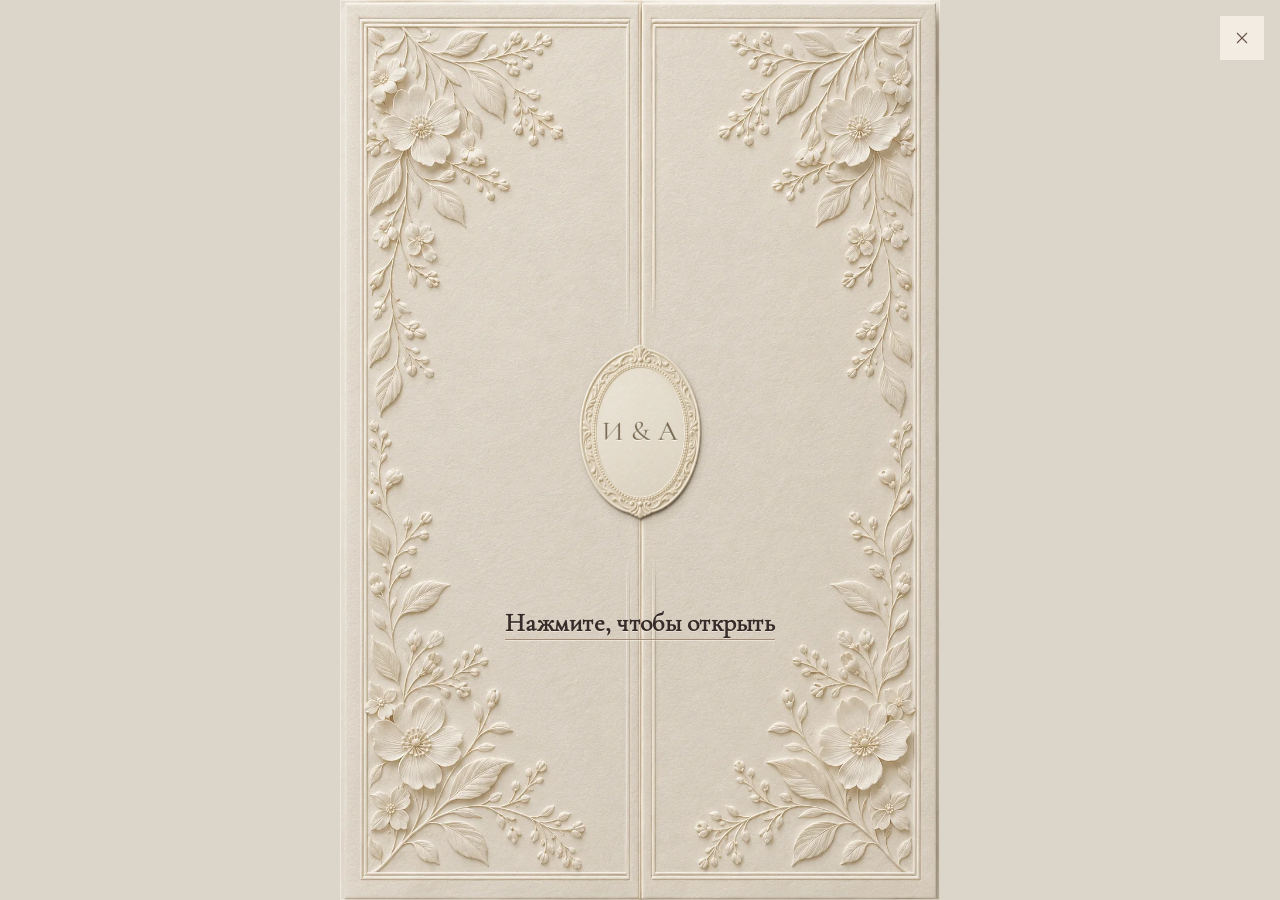
==== index.html @ 01c43a81 "Publish the verified static wedding invitation for GitHub Pages" ====
<!doctype html><html lang="ru"><head><meta charset="utf-8"><meta name="viewport" content="width=device-width,initial-scale=1"><meta name="theme-color" content="#F8F5EF"><title>Свадебное приглашение — Pearl &amp; Paper</title><meta name="description" content="Одно особенное письмо. Один незабываемый день. Приглашаем вас стать частью нашей истории."><meta property="og:title" content="Свадебное приглашение — Pearl &amp; Paper"><meta property="og:description" content="Одно особенное письмо. Один незабываемый день. Приглашаем вас стать частью нашей истории."><meta property="og:type" content="website"><meta property="og:url" content="https://ivan-anastasia.github.io/"><meta property="og:image" content="https://ivan-anastasia.github.io/assets/wedding-cover-v25.png"><meta property="og:image:width" content="1200"><meta property="og:image:height" content="630"><meta name="twitter:card" content="summary_large_image"><meta name="twitter:title" content="Иван &amp; Анастасия · 17.07.2027"><meta name="twitter:description" content="Одно особенное письмо. Один незабываемый день. Приглашаем вас стать частью нашей истории."><meta name="twitter:image" content="https://ivan-anastasia.github.io/assets/wedding-cover-v25.png"><link rel="canonical" href="https://ivan-anastasia.github.io/"><link rel="icon" href="/favicon.svg?v=cinematic-v25" type="image/svg+xml"><link rel="icon" href="/favicon-32.png?v=cinematic-v25" sizes="32x32" type="image/png"><link rel="apple-touch-icon" href="/apple-touch-icon.png?v=cinematic-v25" sizes="180x180"><link rel="preload" href="/assets/gatefold-doors-mobile-v25.webp" as="image" fetchpriority="high" media="(max-width:600px)"><link rel="preload" href="/assets/gatefold-doors-v25.webp" as="image" fetchpriority="high" media="(min-width:601px)"><link rel="preload" href="/assets/couple-meadow-v79.png" as="image" fetchpriority="high"><link rel="stylesheet" href="/styles.css?v=photo-preload-v81-20261108"><script type="module" src="/app.js?v=photo-preload-v81-20261108"></script></head><body class="intro-active"><img loading="lazy" class="sky-backdrop" src="/assets/editorial-clouds.webp" alt="" aria-hidden="true" width="1000" height="1500" decoding="async"><div class="ambient-background" aria-hidden="true"><div class="ambient-paper ambient-paper-left"><span class="ambient-monogram">И &amp; А</span><span class="ambient-caption">С любовью</span></div><div class="ambient-paper ambient-paper-right"><span class="ambient-monogram">И &amp; А</span><span class="ambient-caption">Наша история</span></div></div><section class="intro" id="intro" data-intro-state="LOADING" role="dialog" aria-modal="true" aria-labelledby="intro-title"><div class="door-scene"><div class="door-art" aria-hidden="true"><div class="door-occlusion"></div><div class="door-book"><div class="door-cast-shadow door-cast-shadow-left"></div><div class="door-cast-shadow door-cast-shadow-right"></div><div class="door-leaf door-left"><div class="door-face"><div class="door-light"></div></div><div class="door-back"></div><div class="door-edge"></div><div class="door-edge door-edge-outer"></div><div class="door-cap"></div><div class="door-cap door-cap-bottom"></div><div class="door-medallion"><img src="/assets/gatefold-medallion-v25.webp" width="240" height="360" alt="" decoding="async"><span>И &amp; А</span></div></div><div class="door-leaf door-right"><div class="door-face"><div class="door-light"></div></div><div class="door-back"></div><div class="door-edge"></div><div class="door-edge door-edge-outer"></div><div class="door-cap"></div><div class="door-cap door-cap-bottom"></div></div></div></div><button type="button" class="door-open" id="open-doors" aria-label="Открыть двери приглашения"><span class="door-prompt" id="door-prompt" aria-live="polite">Нажмите, чтобы открыть</span></button></div><div class="intro-top"><button id="skip-intro" class="text-button" aria-label="Пропустить двери"><svg viewBox="0 0 24 24" width="20" height="20" fill="none" stroke="currentColor" stroke-width="1.3" aria-hidden="true"><path d="m6 6 12 12M18 6 6 18"/></svg></button></div><div class="intro-composition gatefold-envelope"><img class="letter-paper" src="[data-uri]" data-envelope-src="/assets/gatefold-letter-v34.webp" width="1024" height="1536" alt="" aria-hidden="true" decoding="async"><h1 id="intro-title">Для вас есть<br>особенное письмо…</h1><div class="envelope-stage"><img class="envelope-card-stock" data-envelope-src="/assets/envelope-paper-photo.webp" alt="" hidden><img class="envelope-card-frame" data-envelope-src="/assets/invitation-relief-frame-v48.webp" alt="" hidden><div class="envelope-shadow" aria-hidden="true"></div><svg class="envelope-art envelope-art--photo envelope-art--hinged" viewBox="0 0 360 270" xmlns="http://www.w3.org/2000/svg" xmlns:xlink="http://www.w3.org/1999/xlink" aria-hidden="true" width="360" height="270">
 <defs>
 <linearGradient id="env-front-stock" x1="0" y1="0" x2="0" y2="1"><stop stop-color="#e9e2d7"/><stop offset="1" stop-color="#dfd5c4"/></linearGradient><linearGradient id="env-paper-stock" x1="0" y1="0" x2="0" y2="1"><stop stop-color="#f6f2eb"/><stop offset="1" stop-color="#eee9e0"/></linearGradient><clipPath id="env-pocket-upper"><rect x="14" y="25" width="332" height="152.05"/></clipPath><clipPath id="env-pocket-lower"><rect x="14" y="176.95" width="332" height="76.05"/></clipPath>
 <clipPath id="env-flap-window"><rect x="14" y="25" width="332" height="156"/></clipPath>
 <clipPath id="env-wax-photo"><ellipse cx="178" cy="164" rx="34.5" ry="34.5"/></clipPath>
 <mask id="env-flap-matte" mask-type="alpha" maskUnits="userSpaceOnUse" x="14" y="25" width="332" height="156"><image data-envelope-src="/assets/envelope-flap-v12.webp" x="9.756" y="5.077" width="341.432" height="216.368" preserveAspectRatio="none"/></mask>
 <filter id="env-letter-shadow" x="-20%" y="-30%" width="140%" height="170%"><feDropShadow dx="0" dy="3" stdDeviation="3" flood-color="#4c4334" flood-opacity=".18"/></filter>
 </defs>
 <g class="env-photo-rest" opacity="0"><g class="env-static-seal"><g class="env-seal-monogram" fill="#f7f0d9" stroke="#f7f0d9" stroke-width=".2" stroke-linejoin="round" style="filter:drop-shadow(0 .55px .35px #26321f99)"><path data-initial="И" d="M619 630Q621 633 630 633Q645 633 645 626L645 81Q645 51 651.5 36.5Q658 22 676 17Q694 12 732 12Q735 12 735 6Q735 0 732 0Q701 0 682 1L613 2L540 1Q523 0 493 0Q490 0 490 6Q490 12 493 12Q532 12 550 17Q568 22 574 36Q580 50 580 81L580 542L150 -9Q147 -13 138 -13Q123 -13 123 -6L123 544Q123 574 116.5 588Q110 602 91.5 607.5Q73 613 35 613Q33 613 33 619Q33 625 35 625L87 624Q129 622 155 622Q184 622 228 624L275 625Q277 625 277 619Q277 613 275 613Q236 613 218 607.5Q200 602 193.5 588Q187 574 187 544L187 76L619 630Z" transform="translate(158.547 170.2) scale(0.02 -0.02)" stroke-width="12"/><path data-initial="&amp;" d="M368 531Q368 575 344.5 600Q321 625 281 625Q202 625 202 529Q202 453 254 365Q309 406 338.5 444.5Q368 483 368 531ZM64 137Q64 195 99.5 237.5Q135 280 202 328Q187 352 173 379Q144 442 144 487Q144 530 165 566.5Q186 603 224 624.5Q262 646 310 646Q358 646 392.5 623Q427 600 427 547Q427 508 407.5 476.5Q388 445 359.5 422Q331 399 281 365L261 352Q334 238 475 130Q510 192 510 265Q510 301 495.5 319Q481 337 439 337Q436 337 435.5 343Q435 349 439 349L648 350Q652 350 652 344Q652 338 648 338Q614 338 597 331.5Q580 325 573 313.5Q566 302 559 279Q531 181 490 120Q549 76 603.5 48Q658 20 697 12Q701 11 700.5 5.5Q700 0 697 0L589 0Q545 0 452 72Q372 -12 250 -12Q188 -12 146.5 9Q105 30 84.5 64Q64 98 64 137ZM128 172Q128 130 149.5 94.5Q171 59 209 38.5Q247 18 295 18Q379 18 440 82L422 96Q362 143 306.5 200.5Q251 258 211 316Q172 285 150 250Q128 215 128 172Z" transform="translate(174.703 166.8) scale(0.0085 -0.0085)" stroke-width="28"/><path data-initial="А" d="M699 12Q703 12 703 6Q703 0 699 0Q680 0 640 2Q600 4 582 4Q560 4 526 2Q494 0 477 0Q473 0 473 6Q473 12 477 12Q515 12 532 19Q549 26 549 43Q549 57 536 86L447 275L208 275L145 127Q131 93 131 71Q131 40 155.5 26Q180 12 229 12Q234 12 234 6Q234 0 229 0Q211 0 177 2Q139 4 111 4Q85 4 51 2Q21 0 1 0Q-4 0 -4 6Q-4 12 1 12Q29 12 48.5 22.5Q68 33 85.5 59.5Q103 86 124 136L335 634Q337 637 342 637Q347 637 348 634L584 137Q618 64 642 38Q666 12 699 12ZM437 295L320 542L216 295Z" transform="translate(182.733 170.2) scale(0.02 -0.02)" stroke-width="12"/></g></g></g>
 <g class="env-mechanism" opacity="1">
 <svg class="env-interior" x="14" y="25" width="332" height="218" viewBox="400 60 300 197"><rect x="400" y="60" width="300" height="197" fill="#f3ede2"/><image data-envelope-src="/assets/envelope-paper-photo.webp" width="1100" height="733" opacity=".06"/></svg>
 <g class="env-flap-back" display="none"><g mask="url(#env-flap-matte)"><svg x="14" y="25" width="332" height="156" viewBox="400 60 300 197" preserveAspectRatio="xMidYMid slice"><rect x="400" y="60" width="300" height="197" fill="#f3ede2"/><image data-envelope-src="/assets/envelope-paper-photo.webp" width="1100" height="733" opacity=".06"/></svg><image data-envelope-src="/assets/envelope-flap-v12.webp" x="9.756" y="5.077" width="341.432" height="216.368" preserveAspectRatio="none" opacity=".16"/></g></g>
 <g class="env-card" opacity="1"><rect class="env-card-fallback" x="54" y="66" width="252" height="176" fill="#f7f2e8" stroke="#d8cebc" stroke-width=".55" visibility="hidden"/><image filter="url(#env-letter-shadow)" class="env-card-frame" data-envelope-src="/assets/invitation-relief-frame-v48.webp" x="54" y="66" width="252" height="176" preserveAspectRatio="none"/><text x="180" y="135" text-anchor="middle" class="env-monogram">И &amp; А</text><text x="180" y="162" text-anchor="middle" class="env-letter-names" style="font:20px var(--serif);fill:#44372d">Иван &amp; Анастасия</text><path d="M166 175 H194" stroke="#b9b79d" stroke-width=".65"/><text x="180" y="189" text-anchor="middle" class="env-message">Приглашаем вас на нашу свадьбу</text></g>
 <path class="env-pocket-foundation" d="M14 25L180 177L346 25V243H14Z" fill="url(#env-front-stock)"/><g clip-path="url(#env-pocket-upper)"><image data-envelope-src="/assets/envelope-pocket-v12.webp" x="1.192878" y="-62.515163" width="356.629080" height="365.547682" preserveAspectRatio="none"/></g><g clip-path="url(#env-pocket-lower)"><image data-envelope-src="/assets/envelope-pocket-v12.webp" x="1.192878" y=".514512" width="356.629080" height="269.350923" preserveAspectRatio="none"/></g>
 <g class="env-flap-front"><g clip-path="url(#env-flap-window)"><image data-envelope-src="/assets/envelope-flap-v12.webp" x="9.756" y="5.077" width="341.432" height="216.368" preserveAspectRatio="none"/></g></g>
 <g class="env-seal"><image data-envelope-src="/assets/lace-envelope-readable-v4.webp" x="0" y="0" width="360" height="270" clip-path="url(#env-wax-photo)"/><g class="env-seal-monogram" fill="#f7f0d9" stroke="#f7f0d9" stroke-width=".2" stroke-linejoin="round" style="filter:drop-shadow(0 .55px .35px #26321f99)"><path data-initial="И" d="M619 630Q621 633 630 633Q645 633 645 626L645 81Q645 51 651.5 36.5Q658 22 676 17Q694 12 732 12Q735 12 735 6Q735 0 732 0Q701 0 682 1L613 2L540 1Q523 0 493 0Q490 0 490 6Q490 12 493 12Q532 12 550 17Q568 22 574 36Q580 50 580 81L580 542L150 -9Q147 -13 138 -13Q123 -13 123 -6L123 544Q123 574 116.5 588Q110 602 91.5 607.5Q73 613 35 613Q33 613 33 619Q33 625 35 625L87 624Q129 622 155 622Q184 622 228 624L275 625Q277 625 277 619Q277 613 275 613Q236 613 218 607.5Q200 602 193.5 588Q187 574 187 544L187 76L619 630Z" transform="translate(158.547 170.2) scale(0.02 -0.02)" stroke-width="12"/><path data-initial="&amp;" d="M368 531Q368 575 344.5 600Q321 625 281 625Q202 625 202 529Q202 453 254 365Q309 406 338.5 444.5Q368 483 368 531ZM64 137Q64 195 99.5 237.5Q135 280 202 328Q187 352 173 379Q144 442 144 487Q144 530 165 566.5Q186 603 224 624.5Q262 646 310 646Q358 646 392.5 623Q427 600 427 547Q427 508 407.5 476.5Q388 445 359.5 422Q331 399 281 365L261 352Q334 238 475 130Q510 192 510 265Q510 301 495.5 319Q481 337 439 337Q436 337 435.5 343Q435 349 439 349L648 350Q652 350 652 344Q652 338 648 338Q614 338 597 331.5Q580 325 573 313.5Q566 302 559 279Q531 181 490 120Q549 76 603.5 48Q658 20 697 12Q701 11 700.5 5.5Q700 0 697 0L589 0Q545 0 452 72Q372 -12 250 -12Q188 -12 146.5 9Q105 30 84.5 64Q64 98 64 137ZM128 172Q128 130 149.5 94.5Q171 59 209 38.5Q247 18 295 18Q379 18 440 82L422 96Q362 143 306.5 200.5Q251 258 211 316Q172 285 150 250Q128 215 128 172Z" transform="translate(174.703 166.8) scale(0.0085 -0.0085)" stroke-width="28"/><path data-initial="А" d="M699 12Q703 12 703 6Q703 0 699 0Q680 0 640 2Q600 4 582 4Q560 4 526 2Q494 0 477 0Q473 0 473 6Q473 12 477 12Q515 12 532 19Q549 26 549 43Q549 57 536 86L447 275L208 275L145 127Q131 93 131 71Q131 40 155.5 26Q180 12 229 12Q234 12 234 6Q234 0 229 0Q211 0 177 2Q139 4 111 4Q85 4 51 2Q21 0 1 0Q-4 0 -4 6Q-4 12 1 12Q29 12 48.5 22.5Q68 33 85.5 59.5Q103 86 124 136L335 634Q337 637 342 637Q347 637 348 634L584 137Q618 64 642 38Q666 12 699 12ZM437 295L320 542L216 295Z" transform="translate(182.733 170.2) scale(0.02 -0.02)" stroke-width="12"/></g></g>
 </g></svg></div><button class="button" id="open-envelope" disabled>Открыть приглашение <svg viewBox="0 0 24 24" fill="none" aria-hidden="true"><path d="M4 12h16M14 6l6 6-6 6" stroke="currentColor" stroke-width="1.2"/></svg></button></div><audio id="background-music" src="/assets/tri-dnya-dozhdya-krasota-quiet-v80.mp3" preload="none" loop hidden aria-hidden="true"></audio><button type="button" id="music-toggle" class="music-button icon-button" aria-label="Фоновая музыка: Три дня дождя — Красота" aria-pressed="false" title="Включить музыку" hidden disabled><svg viewBox="0 0 24 24" fill="none" stroke="currentColor" stroke-width="1.4" stroke-linecap="round" stroke-linejoin="round" aria-hidden="true"><path d="M11 5 6 9H3v6h3l5 4Z"/><g class="music-on"><path d="M15 8a6 6 0 0 1 0 8M18 5a10 10 0 0 1 0 14"/></g><path class="music-off" d="m16 9 5 6m0-6-5 6"/></svg></button></section><div id="site-content"><main class="editorial-layout"><div class="editorial-column editorial-column-opening"><section id="hero" class="section hero">
 <div class="hero-portrait"><div class="hero-copy"><div class="monogram">И &amp; А</div>
 <p class="hero-date">17 · 07 · 27</p>
 <h1 class="couple-names" style="--name-scale:1.125" tabindex="-1"><span class="name-line">Иван</span><span class="amp">&</span><span class="name-line">Анастасия</span></h1>
 <p class="script hero-script">Наш свадебный день!</p></div>
 <figure class="hero-photo"><div class="photo-frame"><img src="/assets/couple-meadow-v79.png" alt="Молодожёны" width="551" height="1121" loading="eager" decoding="async" fetchpriority="high"></div></figure></div>
 </section><section id="letter" class="section letter-section"><div class="letter-heading reveal"><h2>Дорогие гости!</h2><p class="script">Вы приглашены…</p></div><div class="letter-composition botanical-paper"><article class="letter paper-card"><div class="prose"><p>Вы получили это приглашение, потому что занимаете особенное место в нашей жизни.</p><p>Совсем скоро наступит один из самых счастливых и трогательных дней для нас, и мы хотим разделить его именно с вами.</p><p>Нам будет бесконечно приятно видеть вас рядом, разделить искренние улыбки, счастливые мгновения и тепло этого праздника.</p><p>Пусть этот день станет ещё одним прекрасным воспоминанием, которое мы создадим вместе.</p></div><p class="script signature">С любовью,</p><p class="serif small-names">Иван &amp; Анастасия</p></article></div></section><section id="date" class="section date-section botanical-surface"><div class="date-heading reveal"><p class="eyebrow"><span class="chapter">02</span> Сохраните этот день</p><h2>Дата свадьбы</h2><p class="script">День, который мы запомним навсегда</p></div><div class="date-layout reveal"><div class="date-display"><span>суббота</span><strong>17</strong><span>июль</span><small>2027</small></div><div class="calendar-wrap"><p class="calendar-month"><span>июль</span><span>2027</span></p><div class="calendar" role="group" aria-label="Календарь месяца свадьбы"><span class="weekday">ПН</span><span class="weekday">ВТ</span><span class="weekday">СР</span><span class="weekday">ЧТ</span><span class="weekday">ПТ</span><span class="weekday">СБ</span><span class="weekday">ВС</span><span class="calendar-day " ></span><span class="calendar-day " ></span><span class="calendar-day " ></span><span class="calendar-day " >1</span><span class="calendar-day " >2</span><span class="calendar-day " >3</span><span class="calendar-day " >4</span><span class="calendar-day " >5</span><span class="calendar-day " >6</span><span class="calendar-day " >7</span><span class="calendar-day " >8</span><span class="calendar-day " >9</span><span class="calendar-day " >10</span><span class="calendar-day " >11</span><span class="calendar-day " >12</span><span class="calendar-day " >13</span><span class="calendar-day " >14</span><span class="calendar-day " >15</span><span class="calendar-day " >16</span><span class="calendar-day selected" aria-label="День свадьбы"><span class="calendar-day-number">17</span></span><span class="calendar-day " >18</span><span class="calendar-day " >19</span><span class="calendar-day " >20</span><span class="calendar-day " >21</span><span class="calendar-day " >22</span><span class="calendar-day " >23</span><span class="calendar-day " >24</span><span class="calendar-day " >25</span><span class="calendar-day " >26</span><span class="calendar-day " >27</span><span class="calendar-day " >28</span><span class="calendar-day " >29</span><span class="calendar-day " >30</span><span class="calendar-day " >31</span><span class="calendar-day " ></span></div><button id="download-date" class="text-button">Добавить в календарь +</button></div></div><div class="countdown-wrap reveal"><p class="eyebrow">До нашего дня осталось</p><div id="countdown" class="countdown" aria-label="Обратный отсчёт"><div><strong data-count="days">—</strong><span>дней</span></div><div><strong data-count="hours">—</strong><span>часов</span></div><div><strong data-count="minutes">—</strong><span>минут</span></div><div><strong data-count="seconds">—</strong><span>секунд</span></div></div><p id="countdown-note" class="muted"></p></div></section><section id="venue" class="section venue-section"><p class="eyebrow"><span class="chapter">03</span> Место нашей встречи</p><h2>Место торжества</h2><p class="script">Сохраните это место в своём сердце…</p><div class="shared-wedding-scene scene-soft scene-unified"><img class="venue-botanical-underlay" src="/assets/botanical-tray-v41.webp" width="1024" height="1536" loading="lazy" decoding="async" alt="" aria-hidden="true"><img class="scene-unified-image reveal" src="/assets/tray-necklace-unified-v11.webp" width="727" height="2162" loading="lazy" alt="Серебряный поднос и единая жемчужная нить с кулоном"><div class="tray-composition"><div class="tray-visual" aria-hidden="true"></div><div class="tray-info"><span class="venue-mini">МЫ ЖДЁМ ВАС</span><h3>Ресторан «Моне»</h3><p class="venue-room">Терраса</p><div class="short-rule"></div><p class="venue-address">Нижневолжская наб., 1в, Нижний Новгород</p></div></div><section id="timeline" class="timeline-section"><div class="timeline-inner"><h2>Программа дня</h2><p class="script">Всё прекрасное впереди…</p><div class="timeline-layout"><div class="thread-reveal"></div><ol class="timeline-list" start="1"><li class="reveal " style="--x:61%;--y:18%"><time>16:00</time><h3>Сбор гостей. Фуршет</h3></li><li class="reveal " style="--x:69%;--y:37%"><time>16:30</time><h3>Церемония</h3></li><li class="reveal " style="--x:33%;--y:49%"><time>17:30</time><h3>Банкет</h3></li><li class="reveal " style="--x:48%;--y:68%"><time>20:15</time><h3>Дискотека</h3></li></ol></div></div></section></div></section></div><div class="editorial-column editorial-column-celebration"><section id="dress" class="section dress-section"><p class="eyebrow"><span class="chapter">05</span> Эстетика нашего дня</p><h2>Дресс-код</h2><p class="script">Ваш образ дополнит красоту нашего праздника</p><p class="dress-text reveal">Мы будем счастливы, если вы поддержите цветовую палитру нашей свадьбы при выборе праздничного образа. Пусть ваши наряды станут частью тёплой и гармоничной атмосферы этого особенного дня.</p><div class="palette reveal" role="group" aria-label="Цветовая палитра свадьбы"><button class="swatch" data-color="Чёрный" style="--swatch:#141414" aria-label="Чёрный — #141414"><span class="swatch-color"></span></button><button class="swatch" data-color="Шоколадный" style="--swatch:#604C3D" aria-label="Шоколадный — #604C3D"><span class="swatch-color"></span></button><button class="swatch" data-color="Кофейный" style="--swatch:#917667" aria-label="Кофейный — #917667"><span class="swatch-color"></span></button><button class="swatch" data-color="Бежевый" style="--swatch:#DAD1BC" aria-label="Бежевый — #DAD1BC"><span class="swatch-color"></span></button><button class="swatch" data-color="Пудровый" style="--swatch:#E2D5CB" aria-label="Пудровый — #E2D5CB"><span class="swatch-color"></span></button><button class="swatch" data-color="Шалфейный" style="--swatch:#A8B9A1" aria-label="Шалфейный — #A8B9A1"><span class="swatch-color"></span></button><button class="swatch" data-color="Оливковый" style="--swatch:#64714E" aria-label="Оливковый — #64714E"><span class="swatch-color"></span></button></div><figure class="fashion-composition reveal"><img src="/assets/fashion.webp" width="1536" height="1024" loading="lazy" alt="Примеры образов гостей: шоколадное платье, бежевый костюм, оливковое платье и костюм цвета эспрессо"></figure><aside class="shoe-note reveal"><span>Небольшая деталь</span><p>Просим вас уделить особое внимание выбору обуви. Будем признательны, если вы отдадите предпочтение элегантным туфлям, лоферам или лаконичным кедам вместо спортивных кроссовок. Так ваш образ гармонично дополнит атмосферу нашего праздника.</p></aside></section><dialog id="gallery" class="gallery-dialog" aria-labelledby="gallery-title"><button class="dialog-close icon-button" data-close="gallery" aria-label="Закрыть галерею">×</button><p class="eyebrow">Вдохновение для гостей</p><h2 id="gallery-title">Ваш идеальный образ</h2><div class="gallery-image-wrap"><img id="gallery-image" loading="lazy" decoding="async" src="/assets/fashion.webp" alt="Иллюстративные примеры нарядов гостей" width="1536" height="1024"></div><div class="gallery-controls"><button id="gallery-prev" class="icon-button" aria-label="Предыдущий образ">←</button><span id="gallery-counter">1 / 1</span><button id="gallery-next" class="icon-button" aria-label="Следующий образ">→</button></div><h3 id="gallery-caption">Тёплые оттенки. Элегантные силуэты.</h3><p id="gallery-description">Иллюстративные образы: шоколадное макси, бежевый костюм, оливковое миди и костюм цвета эспрессо.</p></dialog><div class="details-section"><section id="adults" class="section channel-section adults-section"><h2>Только для взрослых</h2><p class="script">Вечер без забот</p><div class="channel-composition"><img class="channel-stationery" src="/assets/channel-open-envelope.webp" alt="" width="896" height="1120" loading="eager" decoding="sync" fetchpriority="low"><span class="channel-monogram" aria-hidden="true">И &amp; А</span><div class="channel-note adults-note"><p>Мы планируем свадьбу только для взрослых. Пожалуйста, приходите без детей — этот вечер мы хотим разделить с вами.</p></div></div></section><section class="quote-section section"><div class="quote-frame reveal"><span class="quote-monogram">И &amp; А</span><blockquote>«Любовь — это когда две истории становятся одной»</blockquote><svg class="ornament" viewBox="0 0 160 28" fill="none" aria-hidden="true"><path d="M5 14h48m54 0h48M62 14c9-15 18-15 18 0 0-15 9-15 18 0-9 15-18 15-18 0 0 15-9 15-18 0Z" stroke="currentColor" stroke-width=".8"/></svg></div></section></div><section id="wishes" class="section wishes-section"><article class="wishes-card reveal"><h2>Пожелания</h2><p class="script">Главное — быть рядом</p><div class="pearl-heart-photograph"><img class="wishes-heart" src="/assets/hearts-nacre-v8.webp" width="2172" height="724" loading="lazy" alt="" aria-hidden="true"></div><div class="prose"><p>Самое главное для нас — это ваше присутствие в этот особенный день!</p><p>Если вы захотите порадовать нас подарком, мы будем благодарны за вклад в осуществление нашей общей мечты, который удобно разместится в конверте.</p><p>А вместо цветов, красота которых так недолговечна, подарите нам ваши тёплые улыбки, объятия и искренние пожелания.</p><p>Именно эти моменты мы будем хранить в сердце долгие годы.</p></div></article></section><section id="rsvp" class="section rsvp-section botanical-surface"><div class="rsvp-intro reveal"><p class="eyebrow"><span class="chapter">07</span> Ваш ответ очень важен</p><h2>Будете ли вы<br><i>с нами?</i></h2><p class="script">Мы ждём вашего «да»</p><p>Пожалуйста, уделите немного времени ответу. Это поможет нам сделать праздник комфортным для каждого гостя.</p><div class="rsvp-decoration"><svg class="ornament" viewBox="0 0 160 28" fill="none" aria-hidden="true"><path d="M5 14h48m54 0h48M62 14c9-15 18-15 18 0 0-15 9-15 18 0-9 15-18 15-18 0 0 15-9 15-18 0Z" stroke="currentColor" stroke-width=".8"/></svg><span class="serif">И &amp; А</span></div></div><div class="rsvp-form-wrap"><script src="https://forms.yandex.ru/_static/embed.js" defer></script><div class="yandex-rsvp-viewport"><iframe id="rsvp-yandex-form" class="yandex-rsvp-frame" src="https://forms.yandex.ru/cloud/6adddac31f1eb5c43f0fcbc2?iframe=1" frameborder="0" name="ya-form-6adddac31f1eb5c43f0fcbc2" title="Анкета гостя — Яндекс Формы" width="100%" height="1100" loading="lazy"></iframe></div><a class="text-button yandex-rsvp-link" href="https://forms.yandex.ru/cloud/6adddac31f1eb5c43f0fcbc2" target="_blank" rel="noopener noreferrer">Открыть анкету отдельно ↗</a></div></section></div></main><footer class="footer section"><div class="monogram">И &amp; А</div><p class="footer-names serif">Иван &amp; Анастасия</p><p class="script">С любовью ждём вас!</p><svg class="ornament" viewBox="0 0 160 28" fill="none" aria-hidden="true"><path d="M5 14h48m54 0h48M62 14c9-15 18-15 18 0 0-15 9-15 18 0-9 15-18 15-18 0 0 15-9 15-18 0Z" stroke="currentColor" stroke-width=".8"/></svg><p>До встречи на нашей свадьбе!</p></footer></div><noscript><style>.intro{display:none!important}.hero-copy,.hero-photo{opacity:1!important;transform:none!important}.intro-active #site-content{content-visibility:visible!important;visibility:visible!important}.reveal:not(.timeline-list li){opacity:1!important;transform:none!important}.timeline-list li{opacity:1!important}.sky-backdrop{display:block!important}</style><p class="noscript">Для открытия конверта и отправки анкеты включите JavaScript. Приглашение можно прочитать ниже.</p></noscript><div id="toast" class="toast" role="status" aria-live="polite"></div></body></html>
---- styles.css ----
/* Generated from src/styles. */
@font-face{font-family:WeddingSerif;src:url('/fonts/cormorant-v25.woff2') format('woff2');font-weight:400;font-display:swap}
@font-face{font-family:WeddingSans;src:url('/fonts/manrope-v25.woff2') format('woff2');font-weight:200 800;font-display:swap}
@font-face{font-family:WeddingScript;src:url('/fonts/marck-v25.woff2') format('woff2');font-weight:400;font-display:swap}
:root{--paper:none;--ivory:#f8f5ef;--cream:#f3ece2;--champagne:#e8dac7;--sand:#d6c5af;--taupe:#a38d7b;--cocoa:#695246;--ink:#372c29;--line:#d2c3b1;--serif:WeddingSerif,Georgia,serif;--sans:WeddingSans,Arial,sans-serif;--script:WeddingScript,cursive}
*{box-sizing:border-box}html{scroll-behavior:smooth;scroll-padding-top:35px}body{margin:0;color:var(--ink);background:#d2d4d0;font:14px/1.7 var(--sans);-webkit-font-smoothing:antialiased}body.locked{overflow:hidden}button,input,textarea{font:inherit;color:inherit}button,a{touch-action:manipulation;-webkit-tap-highlight-color:transparent}button{border:0;background:none;cursor:pointer}a{color:inherit;text-decoration:none}button:disabled{cursor:not-allowed;opacity:.5}button:focus-visible,a:focus-visible,input:focus-visible,textarea:focus-visible{outline:2px solid var(--cocoa);outline-offset:4px}img{max-width:100%;display:block}svg{display:block}h1,h2,h3,p,figure,blockquote{margin:0}h1,h2,h3{font:400 42px/1.05 var(--serif)}h3{font-size:29px}.serif{font-family:var(--serif)}.script{font:400 27px/1.3 var(--script);color:var(--cocoa)}.eyebrow{font-size:9px;letter-spacing:.16em;text-transform:uppercase}.chapter{display:none}.muted{font-size:12px;color:var(--cocoa)}.section{position:relative;padding:65px 38px;text-align:center}.section>.eyebrow{display:none}.section>h2+.script{margin-top:12px}.short-rule{width:32px;height:1px;background:var(--line);margin:15px auto}.button{display:inline-flex;justify-content:center;align-items:center;gap:16px;min-height:50px;padding:14px 22px;border:1px solid var(--taupe);font-size:9px;letter-spacing:.1em;text-transform:uppercase;transition:background .3s,transform .3s}.button:hover{background:var(--champagne);transform:translateY(-2px)}.button-dark{color:var(--ivory);background:var(--ink);border-color:var(--ink)}.button-dark:hover{background:var(--cocoa)}.button svg,.text-button svg{width:20px;height:20px;flex-shrink:0}.text-button{display:inline-flex;align-items:center;gap:10px;min-height:44px;border-bottom:1px solid var(--line);font-size:9px;letter-spacing:.08em;text-transform:uppercase}.icon-button{width:44px;height:44px;display:inline-flex;align-items:center;justify-content:center;font-size:25px}.icon-button svg{width:22px;height:22px}.ornament{width:120px;height:24px;margin:25px auto;color:var(--taupe)}.paper-card{background:var(--ivory);box-shadow:0 8px 20px #372c291a}.prose{font:19px/1.5 var(--serif)}.prose p+p{margin-top:19px}.reveal{transition:opacity 1s ease,transform 1s ease}.motion-ready .reveal:not(.visible){opacity:0;transform:translateY(22px)}[hidden]{display:none!important}.toast{position:fixed;z-index:1000;bottom:25px;left:50%;transform:translate(-50%,15px);width:max-content;max-width:calc(100% - 32px);padding:13px 20px;background:var(--ink);color:var(--ivory);font-size:12px;opacity:0;visibility:hidden;transition:opacity .3s,transform .3s}.toast.show{opacity:1;visibility:visible;transform:translate(-50%,0)}.noscript{padding:25px;background:var(--cream);text-align:center}.admin{max-width:550px;margin:30px auto;background:var(--ivory)}.admin h1{margin:20px 0}.admin form{display:grid;gap:15px;margin:25px 0}.admin input{min-height:48px;padding:12px}
@media(max-width:360px){.section{padding-left:25px;padding-right:25px}h2{font-size:36px}.prose{font-size:18px}.script{font-size:25px}}
@media(prefers-reduced-motion:reduce){html{scroll-behavior:auto}*,*::before,*::after{animation-duration:.01ms!important;transition-duration:.01ms!important}.reveal{opacity:1!important;transform:none!important}.thread-reveal{clip-path:none!important}}

.envelope-stage{width:min(450px,90%);aspect-ratio:1.5;margin:54px auto 0;position:relative;z-index:1}
.intro.finished{opacity:0;visibility:hidden;pointer-events:none}

.intro{position:fixed;inset:0;z-index:500;display:flex;justify-content:center;align-items:center;background:var(--cream) var(--paper) center/cover;overflow:hidden;transition:opacity .85s,visibility .85s}.intro:after{content:'';position:absolute;inset:0;background:#f8f5ef22;pointer-events:none}.intro-top{position:absolute;z-index:2;top:20px;left:25px;right:25px;display:flex;justify-content:space-between;align-items:center}.intro-top .brand{font:26px var(--script)}.intro-top .text-button{font-size:8px}.intro-composition{position:relative;z-index:1;width:min(570px,100%);padding:85px 25px 65px;text-align:center}.intro-composition>.eyebrow{display:none}.intro h1{font:13px/1.6 var(--sans);text-transform:uppercase;letter-spacing:.15em;max-width:320px;margin:auto}.intro-tagline{font-size:23px;max-width:360px;margin:35px auto 24px}.intro-composition>.button{font-size:9px;background:transparent;color:var(--ink);border-color:var(--cocoa)}.intro-hint{font-size:8px;color:var(--cocoa);margin-top:17px}.intro-bottom{position:absolute;bottom:18px;left:0;right:0;text-align:center;font-size:7px;letter-spacing:.13em}.envelope-stage{width:min(360px,94%);margin-top:90px}.card-names{font-size:23px}.card-monogram{font:25px var(--script)}.card-message{font:13px/1.35 var(--serif)}.intro.compact h1{font-size:13px}.intro.compact .intro-composition{padding-top:85px}
dialog{border:1px solid var(--line);background:var(--ivory);color:var(--ink);padding:45px 28px 30px;width:min(570px,calc(100% - 28px));max-height:calc(100svh - 36px);overflow:auto;box-shadow:0 15px 60px #372c2940}dialog::backdrop{background:#372c2970;backdrop-filter:blur(3px)}.dialog-close{position:absolute;top:8px;right:8px}.menu-dialog{width:min(380px,calc(100% - 28px))}.menu-dialog nav{display:grid;margin:20px 0}.menu-dialog nav a{font:29px var(--serif);padding:10px 0;border-bottom:1px solid var(--line)}.menu-dialog nav a span{font:10px var(--sans);margin-right:16px;color:var(--taupe)}.menu-dialog>.eyebrow{font-size:8px}.menu-dialog #replay{font-size:8px}.gallery-dialog h2{font-size:35px;margin:20px auto}.gallery-dialog h3{font-size:25px;margin-top:15px}.gallery-image-wrap{overflow:auto}.gallery-image-wrap img{width:100%;height:auto}.gallery-controls{display:flex;justify-content:space-between;align-items:center;margin-top:15px;font-size:10px}.gallery-dialog>p:last-child{font:18px/1.4 var(--serif);margin-top:10px}.privacy-dialog h2{font-size:33px;margin:5px 0 20px}.privacy-dialog p{font:19px/1.45 var(--serif);margin:15px 0}.music-button{position:fixed;bottom:18px;right:18px;z-index:25;min-width:44px;min-height:44px;background:var(--ivory);border:1px solid var(--line);border-radius:50%}
@media(max-height:650px){.intro-composition{padding-top:65px;padding-bottom:45px}.envelope-stage{margin-top:62px;max-width:285px}.intro-tagline{margin:23px auto 18px;font-size:21px}.intro-hint{margin-top:10px}.intro-bottom{font-size:6px}.intro.compact .intro-composition{padding-top:65px}}
@media(max-height:470px){.envelope-stage{max-width:220px;margin-top:40px}.intro-tagline{font-size:18px;margin:15px auto}.intro-hint,.intro-bottom{display:none}.intro-composition{padding-top:50px;padding-bottom:25px}.intro h1{font-size:11px}.intro-top{top:8px}.intro-composition>.button{min-height:44px;padding:10px 18px}}

/* Pearl & Paper: the stationery spread, rather than wide landing-page blocks. */
img{height:auto}body{background:#d4d7d3}.sky-backdrop{position:fixed;inset:0;z-index:0;width:100%;height:100%;object-fit:cover;opacity:.82;pointer-events:none}#site-content{position:relative;z-index:1;width:min(1280px,calc(100% - 64px));margin:32px auto}.editorial-layout{display:grid;grid-template-columns:repeat(2,minmax(0,1fr));grid-template-areas:'hero timeline' 'letter dress' 'date details' 'venue wishes' 'rsvp rsvp';column-gap:32px;align-items:stretch;position:relative;filter:drop-shadow(0 7px 16px #372c2920)}.editorial-column{display:contents}.section{padding:46px 38px;background:var(--ivory) var(--paper) 50% 50%/2200px;text-align:center;min-width:0}.section h2{font:400 clamp(31px,3.1vw,44px)/1.15 var(--serif);text-transform:uppercase;letter-spacing:.035em}.section>h2+.script{margin-top:12px}.section>.eyebrow,.chapter{display:none}.script{font-size:27px;line-height:1.35}.prose{font:20px/1.45 var(--serif);color:var(--ink)}.prose p+p{margin-top:20px}.button{font-size:10px;letter-spacing:.09em}.text-button{font-size:10px}.short-rule{width:30px;height:1px;background:var(--line);margin:14px auto}.header{position:absolute;z-index:10;top:15px;right:calc(50% + 28px);padding:0}.header>.brand,.header-rsvp,#share{display:none}.header-actions{display:flex}#menu-open{border:1px solid var(--taupe);border-radius:50%;width:38px;height:38px;background:#f8f5efd9}.header svg{width:18px;height:18px}.hero{grid-area:hero;padding:40px 34px 30px;position:relative;overflow:hidden;align-self:stretch}.hero-copy{position:relative;z-index:2}.monogram{font:34px/1.1 var(--script)}.hero-date{font:19px/1.2 var(--serif);letter-spacing:.18em;margin:20px 0 24px}.couple-names{font:400 100px/.95 var(--serif);text-transform:uppercase;letter-spacing:-.025em;width:100%;max-width:100%;margin:0 auto 22px;overflow:hidden}.couple-names:focus,.couple-names:focus-visible{outline:none}.name-line{display:block;white-space:nowrap;font-size:clamp(36px,5vw,72px);line-height:1.06}.couple-names .amp{display:block;font:23px/1 var(--script);margin:10px auto}.hero-script{font-size:29px}.hero-photo{position:relative;margin:26px -34px 0}.photo-frame{aspect-ratio:4/4.5;overflow:hidden}.photo-frame img{width:100%;height:100%;object-fit:cover}.photo-placeholder-note{padding:10px 18px;font:9px/1.5 var(--sans);letter-spacing:.08em;background:var(--ivory)}.hero-bottom{padding-top:25px;max-width:320px;margin:auto}.hero-bottom .eyebrow{font-size:11px}.hero-bottom>p:last-child{font:21px/1.35 var(--serif);margin-top:10px}.draft-note{font-size:10px;margin-top:16px}.hero-corner{position:absolute;top:100px;width:190px;height:auto;z-index:1;pointer-events:none;opacity:.85}.hero-corner-left{left:-135px;transform:rotate(74deg)}.hero-corner-right{right:-135px;transform:rotate(-74deg)}.hero-corner img{width:100%;height:auto;filter:grayscale(1)}.hero-copy,.hero-photo{transition:opacity 1.1s,transform 1.1s}.intro-active .hero-copy,.intro-active .hero-photo{opacity:0;transform:translateY(18px)}
.letter-section{grid-area:letter;padding:34px 38px 54px;position:relative;overflow:hidden}.letter-heading .script{margin-top:10px}.letter-pearl-arc{display:block;width:calc(100% + 70px);max-width:none;height:auto;aspect-ratio:1100/367;object-fit:contain;margin:22px -35px -12px;position:relative;z-index:3;filter:grayscale(1);pointer-events:none}.letter-composition{position:relative;margin:30px 14px 12px}.letter-underlay{position:absolute;inset:16px -20px -24px;background:#e4d4be var(--paper) 70% 30%/1800px;transform:rotate(-5deg);box-shadow:0 7px 12px #372c291a}.letter-underlay:before{content:'';position:absolute;inset:0;clip-path:polygon(0 0,50% 60%,100% 0);background:#eeddc655;border-bottom:1px solid #a38d7b}.letter-underlay:after{content:'';position:absolute;inset:0;background:linear-gradient(140deg,transparent 49.5%,#af967b66 50%,transparent 50.5%);clip-path:polygon(0 0,100% 100%,0 100%)}.envelope-letter-monogram{position:absolute;bottom:13px;left:22px;font:25px var(--script);color:#9c8066}.letter{position:relative;z-index:1;padding:38px 30px 30px;background:linear-gradient(#fffdf8ed,#fffdf8ed),var(--paper) center/2000px;transform:rotate(1.5deg);box-shadow:0 6px 10px #372c2926}.letter .prose{font-size:19px;line-height:1.5}.signature{font-size:26px;margin-top:25px}.small-names{font-size:23px;margin-top:5px}.paperclip{position:absolute;right:16px;top:-12px;width:17px;height:50px;border:2px solid #8b857c;border-radius:10px;transform:rotate(20deg);box-shadow:1px 2px 2px #372c2920}.paperclip:after{content:'';position:absolute;inset:5px 3px 7px;border:1px solid #aaa49a;border-radius:7px}.motion-ready .letter-composition:not(.visible) .letter{transform:translateY(22px) rotate(1.5deg)}
.date-section{grid-area:date;padding-top:42px;padding-bottom:35px}.date-heading>.eyebrow{display:none}.date-heading>.script{margin:12px auto 25px;font-size:24px}.date-layout{display:grid;grid-template-columns:minmax(0,.72fr) minmax(0,1.28fr);gap:20px;align-items:center;margin:25px auto}.date-display{display:flex;flex-direction:column;gap:8px;font:22px/1.2 var(--serif)}.date-display strong{font:100px/1.15 var(--serif);padding-bottom:.08em}.date-display small{font:23px var(--serif)}.calendar-month{font:21px var(--serif);text-transform:uppercase;letter-spacing:.06em;margin-bottom:15px}.calendar{display:grid;grid-template-columns:repeat(7,minmax(0,1fr));gap:3px;max-width:360px;margin:auto}.weekday{font-size:9px;padding:7px 0;border-bottom:1px solid var(--line)}.calendar-day{display:flex;align-items:center;justify-content:center;aspect-ratio:1;font:21px var(--serif)}.calendar-day.selected{border:0;border-radius:0;background:transparent url('/assets/calendar-heart.svg') center/100% 100% no-repeat}.calendar-day.selected .calendar-day-number{display:block;line-height:1;transform:translateY(-.25em)}.calendar-wrap>.text-button{margin-top:12px;font-size:9px}.countdown-wrap{margin-top:30px;padding-top:24px;border-top:1px solid var(--line)}.countdown-wrap>.eyebrow{font-size:9px}.countdown{display:flex;justify-content:center;gap:28px;margin:18px auto}.countdown strong{display:block;font:38px var(--serif)}.countdown span{font-size:9px;letter-spacing:.04em}.date-awaiting{margin-top:25px}.date-awaiting>.script{font-size:32px}.date-awaiting p{font:21px/1.4 var(--serif);margin-top:18px}
.venue-section{grid-area:venue;padding:35px 0 38px;align-self:stretch}.venue-section>h2,.venue-section>.script{padding-left:24px;padding-right:24px}.venue-section>.script{font-size:24px}.tray-composition{display:grid;grid-template-columns:29% 42% 29%;grid-template-rows:26% 46% 28%;width:100%;aspect-ratio:1086/1448;max-width:640px;margin:20px auto 0;position:relative}.tray-visual{grid-column:1/-1;grid-row:1/-1;min-width:0;min-height:0}.tray-image{width:100%;height:100%;object-fit:contain}.tray-monogram{display:none}.tray-info{grid-column:2;grid-row:2;position:relative;display:flex;flex-direction:column;justify-content:center;align-items:center;text-align:center;min-width:0;padding:8px 0}.venue-mini{font-size:8px;letter-spacing:.12em;margin-bottom:14px}.tray-info h3{font:29px/1.05 var(--serif);text-transform:uppercase;overflow-wrap:anywhere}.venue-room{font:21px var(--serif);margin-top:13px}.venue-time{font:22px var(--serif)}.venue-address{font:15px/1.4 var(--serif);margin-top:12px}.pending-label{font-size:8px;letter-spacing:.07em;margin-top:18px}.tray-info .text-button{font-size:8px;margin-top:12px;min-height:30px}.map-panel{margin:20px 32px 0}.map-panel iframe{border:0;width:100%;height:240px;filter:grayscale(.6)}.map-placeholder{padding:25px;background:var(--cream);font:20px var(--serif)}.map-placeholder span{display:block;font:11px/1.6 var(--sans);margin-top:12px}.map-panel>.button{margin-top:18px}
.timeline-section{grid-area:timeline;background:#796854;color:#fffdf8;padding:42px 0 26px;min-width:0;overflow:hidden}.timeline-inner{text-align:center}.timeline-inner>h2{font:400 clamp(32px,3.3vw,46px)/1.15 var(--serif);text-transform:uppercase;letter-spacing:.06em;padding:0 20px}.timeline-inner>.script{font-size:26px;color:#fffdf8;margin:12px 20px 20px}.timeline-layout{position:relative;width:100%;aspect-ratio:2/3;isolation:isolate}.thread-reveal{position:absolute;inset:0;z-index:0;pointer-events:none}.pearl-photo{display:block;width:100%;height:100%;object-fit:contain;filter:grayscale(1) drop-shadow(0 3px 2px #372c2926)}.timeline-list{position:absolute;inset:0;margin:0;padding:0;list-style:none;z-index:1}.timeline-list li{position:absolute;left:var(--x);top:var(--y);width:42%;transform:translate(-50%,-50%);text-align:center;padding:0;min-width:0}.timeline-list li time{display:block;font:40px/1.1 var(--serif);color:#fffdf8}.timeline-list li h3{font:22px/1.3 var(--serif);margin-top:8px;color:#fffdf8}.timeline-list .pending-event time{font:12px/1.4 var(--sans)}.timeline-list .pending-event h3{font-size:20px}.event-description{font:13px/1.4 var(--serif);margin-top:8px}.motion-ready .timeline-list li:not(.visible){transform:translate(-50%,calc(-50% + 12px))}.timeline-note{font:12px/1.6 var(--serif);padding:0 24px;margin-top:10px}.timeline-layout-expanded{aspect-ratio:auto;padding:25px}.timeline-layout-expanded .thread-reveal{position:relative;width:150px;aspect-ratio:2/3;margin:0 auto 20px}.timeline-layout-expanded .timeline-list{position:relative;display:grid;gap:22px}.timeline-layout-expanded .timeline-list li{position:static;width:100%;transform:none}.timeline-layout-expanded .timeline-list li:not(.visible){transform:translateY(12px)}
.dress-section{grid-area:dress;padding:38px 34px 35px}.dress-section>.script{font-size:24px}.dress-text{font:19px/1.45 var(--serif);margin:25px auto;max-width:430px}.palette{display:flex;flex-wrap:wrap;justify-content:center;width:100%;max-width:365px;gap:20px 14px;margin:28px auto}.swatch{padding:0;flex:0 0 calc((100% - 42px)/4);min-width:0}.swatch-color{display:block;width:min(75px,100%);height:auto;aspect-ratio:1;border-radius:50%;margin:auto;background:var(--swatch);box-shadow:inset 0 0 12px #372c2924;position:relative}.swatch-color:after{content:'';position:absolute;inset:0;background:var(--paper) center/450px;border-radius:50%;mix-blend-mode:soft-light;opacity:.45}.swatch.active .swatch-color{outline:1px solid var(--cocoa);outline-offset:4px}.swatch-label{display:block;font:9px/1.4 var(--sans);margin-top:10px;overflow-wrap:anywhere}.fashion-composition{margin:26px -12px 20px}.fashion-composition img{width:100%;height:auto}.fashion-composition figcaption{font:18px/1.4 var(--serif);margin-top:13px}.fashion-composition figcaption span{display:block}.fashion-composition figcaption span:last-child{font:8px var(--sans);letter-spacing:.08em;margin-top:5px}.dress-section>.button{font-size:9px;padding:13px 18px}.shoe-note{margin:28px 0 0;padding:22px 10px;border-top:1px solid var(--line);border-bottom:1px solid var(--line)}.shoe-note>span{font:26px var(--script)}.shoe-note p{font:18px/1.45 var(--serif);margin-top:12px}.details-section{grid-area:details;min-width:0;background:var(--ivory) var(--paper) center/2200px}.quote-section{background:none;padding:35px 32px}.quote-frame{padding:35px 22px;border:1px solid var(--line);outline:1px solid var(--line);outline-offset:-7px}.quote-monogram{font:30px var(--script)}.quote-frame blockquote{font:32px/1.4 var(--script);margin:25px auto}.quote-frame .eyebrow{font-size:8px}.quote-frame .ornament{margin:25px auto}.channel-section{background:none;padding:35px}.channel-section>.script{margin-top:12px}.channel-composition{position:relative;padding-top:20px}.channel-pearls{width:100%;height:auto;position:relative;z-index:3;margin-bottom:-25px;filter:grayscale(1)}.channel-envelope{position:absolute;inset:48px 0 -12px;background:#e2d0b7 var(--paper) center/1800px;transform:rotate(-4deg);box-shadow:0 5px 10px #372c2920}.channel-envelope span{font:25px var(--script);position:absolute;bottom:15px;left:15px}.channel-note{position:relative;padding:34px 25px 25px;font:19px/1.4 var(--serif);background:var(--ivory);transform:rotate(1deg)}.channel-note .text-button{margin-top:20px}
.wishes-section{grid-area:wishes;background:#796854;color:#fffdf8;padding:38px 36px 45px;display:flex;align-items:center}.wishes-card{width:100%;min-width:0}.wishes-card h2{font:400 clamp(32px,3.3vw,46px)/1.15 var(--serif);text-transform:uppercase;letter-spacing:.06em}.pearl-hearts{display:block;width:calc(100% + 72px);max-width:none;height:auto;aspect-ratio:1100/367;object-fit:contain;margin:25px -36px 10px;filter:grayscale(1)}.wishes-card>.script{font-size:26px;color:#fffdf8;margin:12px auto 23px}.wishes-card .prose{font:20px/1.45 var(--serif);color:#fffdf8;max-width:430px;margin:auto}.wishes-card .prose p+p{margin-top:18px}
.rsvp-section{grid-area:rsvp;background:var(--ivory);display:grid;grid-template-columns:minmax(0,.8fr) minmax(0,1.2fr);gap:70px;padding:65px 65px;margin-top:32px;align-items:start;filter:drop-shadow(0 7px 16px #372c2912)}.rsvp-intro{text-align:left;padding-top:20px;min-width:0}.rsvp-intro>.eyebrow,.rsvp-decoration{display:none}.rsvp-intro h2{font-size:48px;line-height:1.05}.rsvp-intro>.script{font-size:29px;margin:18px 0}.rsvp-intro>p:not(.script){font:21px/1.5 var(--serif);margin-top:22px}.rsvp-form-wrap{min-width:0;text-align:left}.form-status{font:12px/1.6 var(--sans);color:var(--cocoa);background:var(--cream);padding:16px;margin-bottom:26px}.form-field{border:0;padding:0;margin:0 0 25px;min-width:0}.form-field>label,.form-field legend{display:block;padding:0;margin-bottom:12px;font:23px/1.3 var(--serif)}.form-field input[type=text],.form-field textarea{display:block;width:100%;padding:12px 0;background:none;border:0;border-bottom:1px solid var(--taupe);font:16px/1.5 var(--sans);border-radius:0;resize:vertical}.form-field input::placeholder,.form-field textarea::placeholder{font-size:12px;color:#76665b}.choice-group{display:grid;gap:4px}.choice{display:flex;align-items:center;gap:12px;min-height:46px;padding:9px 0;border-bottom:1px solid var(--line);font:13px/1.5 var(--sans);cursor:pointer}.choice input{width:17px;height:17px;accent-color:var(--cocoa);flex-shrink:0}.consent{font-size:11px;line-height:1.7;align-items:flex-start;border:0;margin-top:16px}.consent input{margin-top:5px}.inline-link{padding:0;border-bottom:1px solid var(--taupe);font:inherit}.submit{width:100%;margin-top:16px}.form-footnote{font-size:10px;text-align:center;margin-top:16px}.field-error,.form-error{font:11px/1.6 var(--sans);color:#8e3029;margin-top:8px}.honeypot{position:absolute;left:-9999px;opacity:0}.rsvp-success{padding:20px;text-align:center}.rsvp-success h3{font-size:34px}.rsvp-success p{font:22px/1.4 var(--serif);margin:20px auto}.footer{margin-top:32px;padding:40px;background:var(--ivory) var(--paper) center/2200px}.footer-names{font:34px/1.15 var(--serif);margin:18px auto}.footer>.script{font-size:29px}.footer>p:not(.script):not(.footer-names){font:20px var(--serif)}.footer-bottom{margin-top:25px}.footer-bottom>span{display:none}.footer-bottom .text-button{font-size:10px}
@media(max-width:999px){#site-content{width:min(660px,calc(100% - 32px));margin:16px auto}.editorial-layout{display:block;filter:none}.section{background-size:2000px}.header{right:14px;top:14px}.hero{padding-left:30px;padding-right:30px}.hero-photo{margin-left:-30px;margin-right:-30px}.hero-copy{max-width:500px;margin:auto}.name-line{font-size:clamp(40px,10vw,72px)}.letter-section{padding-top:34px}.rsvp-section{display:block;margin-top:0;padding:46px 34px}.rsvp-intro{text-align:center;max-width:430px;margin:auto;padding-top:0}.rsvp-intro h2{font-size:44px}.rsvp-intro>.script{margin:15px auto}.rsvp-intro>p:not(.script){font-size:20px;margin:18px auto}.rsvp-form-wrap{margin-top:30px}.timeline-section{padding-top:38px}.timeline-inner>h2,.wishes-card h2{font-size:39px}.timeline-layout{max-width:620px;margin:auto}.wishes-section{display:block;padding-top:38px;padding-bottom:45px}.footer{margin-top:0}.details-section{background-size:2000px}.quote-section{padding-top:35px;padding-bottom:35px}}
@media(max-width:480px){#site-content{width:100%;margin:0}.section{padding-left:25px;padding-right:25px}.hero{padding-top:35px}.hero-photo{margin-left:-25px;margin-right:-25px}.hero-date{font-size:18px}.monogram{font-size:30px}.hero-script{font-size:26px}.hero-corner{width:155px}.hero-corner-left{left:-110px}.hero-corner-right{right:-110px}.photo-placeholder-note{font-size:8px}.letter-pearl-arc{width:calc(100% + 50px);margin-left:-25px;margin-right:-25px}.letter-composition{margin-left:12px;margin-right:12px}.letter{padding:30px 20px 25px}.letter .prose{font-size:18px}.letter .prose p+p{margin-top:16px}.small-names{font-size:21px}.date-layout{display:block}.date-display{margin:0 auto 27px;font-size:23px}.date-display strong{font-size:98px}.calendar{max-width:320px}.calendar-day{font-size:23px}.calendar-wrap>.text-button{font-size:10px}.countdown{gap:24px}.countdown strong{font-size:34px}.countdown span{font-size:9px}.venue-section{padding-left:0;padding-right:0}.venue-mini{font-size:6px;margin-bottom:9px}.tray-info h3{font-size:24px}.venue-room{font-size:18px;margin-top:10px}.venue-time{font-size:18px}.venue-address{font-size:12px;line-height:1.3}.pending-label{font-size:6px;margin-top:12px}.tray-info .text-button{font-size:7px}.timeline-section{padding-left:0;padding-right:0}.timeline-inner>h2{font-size:35px}.timeline-inner>.script{font-size:24px}.timeline-list li time{font-size:29px}.timeline-list li h3{font-size:16px;line-height:1.25;margin-top:7px}.timeline-list .pending-event time{font-size:10px}.timeline-list .pending-event h3{font-size:16px}.event-description{display:none}.timeline-note{font-size:12px;padding:0 18px}.palette{gap:18px 10px}.swatch{flex-basis:calc((100% - 30px)/4)}.swatch-color{width:min(66px,100%)}.swatch-label{font-size:8px}.dress-text{font-size:18px}.fashion-composition{margin-left:-10px;margin-right:-10px}.shoe-note p{font-size:17px}.wishes-section{padding-left:28px;padding-right:28px}.pearl-hearts{width:calc(100% + 56px);margin-left:-28px;margin-right:-28px}.wishes-card .prose{font-size:19px}.wishes-card h2{font-size:35px}.wishes-card>.script{font-size:25px}.rsvp-section{padding-left:25px;padding-right:25px}.rsvp-intro h2{font-size:39px}.rsvp-intro>p:not(.script){font-size:19px}.form-field>label,.form-field legend{font-size:22px}.choice{font-size:12px}.form-status{font-size:11px}.quote-section{padding-left:25px;padding-right:25px}.quote-frame blockquote{font-size:29px}.footer{padding:38px 25px}.footer-names{font-size:31px}}
@media(max-width:360px){.section{padding-left:20px;padding-right:20px}.hero-photo{margin-left:-20px;margin-right:-20px}.hero-script{font-size:24px}.letter-composition{margin-left:7px;margin-right:7px}.letter{padding-left:16px;padding-right:16px}.letter .prose{font-size:17px}.timeline-section,.venue-section{padding-left:0;padding-right:0}.tray-info h3{font-size:21px}.venue-time{font-size:16px}.venue-room{font-size:17px}.tray-info .short-rule{margin:10px auto}.timeline-list li time{font-size:26px}.timeline-list li h3,.timeline-list .pending-event h3{font-size:14px}.timeline-list .pending-event time{font-size:9px}.wishes-section{padding-left:24px;padding-right:24px}.pearl-hearts{width:calc(100% + 48px);margin-left:-24px;margin-right:-24px}.countdown{gap:21px}.countdown strong{font-size:31px}}

/* Whole jewelry photographs retain their natural shadows and paper texture. */
.hero-corner{display:none}.letter-pearl-arc,.channel-pearls,.pearl-hearts{filter:none;object-fit:contain;height:auto;aspect-ratio:auto}.letter-pearl-arc{margin-top:22px;margin-bottom:0;transform:translate3d(0,var(--pearl-drift,0px),0)}.channel-pearls{margin-bottom:0}.pearl-hearts{margin-top:25px;margin-bottom:18px;transform:translate3d(0,var(--pearl-drift,0px),0)}.timeline-section{padding-top:0;background:#7c664f;align-self:start}.timeline-inner{position:relative}.timeline-inner>h2{position:absolute;top:32px;left:0;right:0;z-index:3;font-size:clamp(31px,3vw,44px)}.timeline-inner>.script{position:absolute;top:88px;left:0;right:0;z-index:3;margin:0 20px;font-size:26px}.pearl-photo{filter:none;object-fit:cover}.thread-reveal{background:#7c664f;opacity:1}.motion-ready .thread-reveal{opacity:0}.timeline-note{position:relative;margin:0;padding-top:18px;padding-bottom:10px}.timeline-layout-expanded{padding-top:145px}.timeline-layout-expanded .thread-reveal{width:100%;aspect-ratio:2/3;opacity:1}.wishes-section{background:#876f57}.timeline-list li{transition:opacity .9s ease,transform .9s cubic-bezier(.2,.65,.3,1)}.motion-ready .timeline-list li:not(.visible){opacity:0;transform:translate(-50%,calc(-50% + 16px))}.timeline-layout-expanded .timeline-list li:not(.visible){transform:translateY(16px)}.pearl-hearts,.letter-pearl-arc{transition:opacity 1s ease}.letter-composition{transition:opacity 1.15s ease,transform 1.15s cubic-bezier(.2,.65,.3,1)}.motion-ready .letter-composition:not(.visible){transform:translateY(24px)}
@media(max-width:480px){.timeline-inner>h2{top:23px;font-size:31px}.timeline-inner>.script{top:69px;font-size:23px}.letter-pearl-arc{margin-top:18px}.timeline-note{font-size:12px}.timeline-layout-expanded{padding-top:115px}}
@media(prefers-reduced-motion:reduce){.thread-reveal{clip-path:none!important;opacity:1!important}.timeline-list li,.timeline-list li:not(.visible){opacity:1!important;transform:translate(-50%,-50%)!important}.timeline-layout-expanded .timeline-list li,.timeline-layout-expanded .timeline-list li:not(.visible){transform:none!important}.letter-pearl-arc,.pearl-hearts{transform:none!important}.letter-composition,.letter-composition:not(.visible){transform:none!important}}

/* One continuous invitation, with a quiet stationery scene around it. */
body{background:#d9d6cf}.sky-backdrop{opacity:.66;filter:saturate(.55)}#site-content{width:min(700px,calc(100% - 48px));margin:36px auto;box-shadow:0 14px 65px #372c2925,0 0 0 1px #fffdf8a6;background:var(--ivory)}.editorial-layout{display:block;filter:none}.editorial-column{display:contents}.header{right:18px;top:17px}.section{padding-left:44px;padding-right:44px}.hero{padding-left:36px;padding-right:36px}.hero-photo{margin-left:-36px;margin-right:-36px}.photo-frame{max-height:690px}.letter-composition{max-width:490px;margin:30px auto 12px}.letter-pearl-arc{width:calc(100% + 88px);margin-left:-44px;margin-right:-44px}.date-layout{max-width:540px;margin-left:auto;margin-right:auto}.timeline-section{padding-left:0;padding-right:0}.timeline-layout{max-width:none}.timeline-inner>h2{font-size:43px}.venue-section{padding-left:0;padding-right:0}.tray-composition{max-width:650px}.dress-text{max-width:470px}.fashion-composition{max-width:600px;margin-left:auto;margin-right:auto}.details-section{width:100%}.wishes-section{display:block;padding-left:44px;padding-right:44px}.wishes-card .prose{max-width:470px}.pearl-hearts{width:calc(100% + 88px);margin-left:-44px;margin-right:-44px}.rsvp-section{display:block;margin-top:0;padding:55px 48px;filter:none}.rsvp-intro{max-width:470px;text-align:center;margin:auto;padding-top:0}.rsvp-intro>.script{margin:18px auto}.rsvp-intro>p:not(.script){margin:22px auto}.rsvp-form-wrap{max-width:500px;margin:32px auto 0}.footer{margin-top:0}.ambient-background{position:fixed;inset:0;overflow:hidden;pointer-events:none;z-index:0}.ambient-background:before{content:'';position:absolute;inset:0;background:radial-gradient(ellipse at 50% 35%,#fffdf820 20%,#75634e20 100%)}.ambient-paper{position:absolute;width:270px;height:380px;display:flex;flex-direction:column;align-items:center;justify-content:center;background:#f3ece2 var(--paper) center/1100px;border:1px solid #e8dac7;box-shadow:0 14px 30px #372c2914;opacity:.8}.ambient-paper:before{content:'';position:absolute;inset:18px;border:1px solid #a38d7b60}.ambient-paper-left{left:calc(50% - 700px);top:15vh;transform:rotate(-11deg)}.ambient-paper-right{right:calc(50% - 700px);top:53vh;transform:rotate(9deg)}.ambient-monogram{font:48px var(--script);color:#a38d7b;opacity:.6}.ambient-caption{font:25px var(--script);color:#a38d7b;margin-top:18px;opacity:.6}
@media(max-width:1199px){.ambient-paper{display:none}}
@media(max-width:999px){#site-content{width:min(660px,calc(100% - 32px));margin:16px auto}.section{padding-left:34px;padding-right:34px}.hero{padding-left:30px;padding-right:30px}.hero-photo{margin-left:-30px;margin-right:-30px}.letter-pearl-arc{width:calc(100% + 68px);margin-left:-34px;margin-right:-34px}.wishes-section{padding-left:34px;padding-right:34px}.pearl-hearts{width:calc(100% + 68px);margin-left:-34px;margin-right:-34px}.timeline-section,.venue-section{padding-left:0;padding-right:0}.rsvp-section{padding-left:34px;padding-right:34px}.timeline-inner>h2{font-size:39px}}
@media(max-width:480px){#site-content{width:100%;margin:0;box-shadow:none}.section{padding-left:25px;padding-right:25px}.hero-photo{margin-left:-25px;margin-right:-25px}.letter-pearl-arc{width:calc(100% + 50px);margin-left:-25px;margin-right:-25px}.letter-composition{margin-left:12px;margin-right:12px}.timeline-section,.venue-section{padding-left:0;padding-right:0}.timeline-inner>h2{font-size:31px}.wishes-section{padding-left:28px;padding-right:28px}.pearl-hearts{width:calc(100% + 56px);margin-left:-28px;margin-right:-28px}.rsvp-section{padding-left:25px;padding-right:25px}.rsvp-intro h2{font-size:39px}.ambient-background:before{background:none}}
@media(max-width:360px){.section{padding-left:20px;padding-right:20px}.hero-photo{margin-left:-20px;margin-right:-20px}.letter-composition{margin-left:7px;margin-right:7px}.timeline-section,.venue-section{padding-left:0;padding-right:0}.wishes-section{padding-left:24px;padding-right:24px}.pearl-hearts{width:calc(100% + 48px);margin-left:-24px;margin-right:-24px}}

/* Ivory stationery: faint fibres, restrained folds and a warm stone backdrop. */
.envelope-stage{perspective:none;isolation:isolate;aspect-ratio:1.5}
.envelope-art{display:block;width:100%;height:100%;overflow:visible;transform:rotate(-2deg);filter:drop-shadow(0 13px 15px #372c2924);transform-origin:center;will-change:transform}
.envelope-shadow{position:absolute;left:5%;right:5%;bottom:-18px;height:32px;background:radial-gradient(ellipse,#69524655,transparent 70%);filter:blur(8px);opacity:.18;z-index:-1}
.env-monogram{font:24px var(--script);fill:#a38d7b}.env-names{font:25px var(--serif);fill:#695246}.env-message{font:13px var(--serif);fill:#695246;letter-spacing:.03em}.env-seal-text{font:10.6px var(--serif);font-weight:500;letter-spacing:.15px}.env-seal-amp{font-size:8px;font-style:italic}
.intro{background:#e8e2d9}
.intro:before{content:'';position:absolute;inset:0;background:var(--paper) center/cover;opacity:.045;pointer-events:none}
.intro:after{background:none}
.intro.opening{transition:none}.intro.finished{transition:none}.intro.opening .intro-bottom{opacity:.4}
@media(prefers-reduced-motion:reduce){.envelope-art{transform:none!important;will-change:auto}.envelope-shadow{filter:none}}

/* The reference envelope is one cohesive photograph, kept at its natural ratio. */
.envelope-stage:has(.envelope-art--photo){aspect-ratio:4/3}
.intro .envelope-art.envelope-art--photo{transform:none;filter:none}
.envelope-stage:has(.envelope-art--photo) .envelope-shadow{display:none}

/* A photographic flap rotates about its real fold; the letter stays inside the pocket. */
.envelope-stage{overflow:visible}
.envelope-art--hinged{overflow:visible}
.envelope-webgl{position:absolute;left:0;top:-60%;width:100%;height:220%;display:block;pointer-events:none;opacity:0}
.envelope-3d-active .envelope-webgl{opacity:1}
.envelope-3d-active .envelope-art{visibility:hidden}

/* A continuous paper surface: decorative props belong to images, not tiled section backgrounds. */
.editorial-layout{background:var(--ivory)}
.section,.details-section,.footer{background-image:none}
.ambient-paper{background-image:none}
.hero-bottom,.shoe-note{background:none}
/* Every label stays inside a measured empty area of the jewelry photograph. */
.timeline-section{padding-bottom:0}
.timeline-layout{container-type:inline-size}
.timeline-list li{width:35%}
.timeline-list li time{font-size:clamp(18px,4.8cqw,34px);line-height:1.05}
.timeline-list li h3,.timeline-list .pending-event h3{font-size:clamp(13px,2.6cqw,18px);line-height:1.15;margin-top:4px;overflow-wrap:normal}
.timeline-list .pending-event time{font-size:clamp(10px,1.6cqw,11px);line-height:1.2}
.event-description{font-size:clamp(9px,1.5cqw,11px);line-height:1.15;margin-top:5px}
.timeline-note{position:absolute;z-index:2;bottom:24px;left:0;right:0;margin:0;padding:0 24px;background:none}
.timeline-layout-expanded .timeline-list li{width:100%}
.timeline-layout-expanded .timeline-list li time{font-size:32px}
.timeline-layout-expanded .timeline-list li h3{font-size:22px}
.timeline-layout-expanded .timeline-list .pending-event time{font-size:12px}
.timeline-layout-expanded .event-description{font-size:16px}
.timeline-inner:has(.timeline-layout-expanded) .timeline-note{position:static;padding:22px 24px}
@media(max-width:480px){.timeline-note{bottom:15px;font-size:11px}.event-description{display:none}}

/* Pure white disappears into the shared ivory paper, while natural contact shadows remain. */
.letter-pearl-arc,.channel-pearls{mix-blend-mode:multiply;mask-image:linear-gradient(to bottom,transparent,#000 6%,#000 98%,transparent);-webkit-mask-image:linear-gradient(to bottom,transparent,#000 6%,#000 98%,transparent)}
.wishes-section{background-color:#82694f}
.pearl-hearts{mask-image:linear-gradient(to bottom,transparent,#000 14%,#000 82%,transparent);-webkit-mask-image:linear-gradient(to bottom,transparent,#000 14%,#000 82%,transparent)}

/* The venue is a full-width editorial photograph, without an inset white frame. */
.venue-section{padding-left:0;padding-right:0;padding-bottom:0;background:none}
.tray-composition{width:100%;max-width:none;margin:24px 0 0}
.tray-visual,.tray-image{width:100%;max-width:none}
.tray-image{display:block;height:100%;object-fit:cover}
.map-panel{margin:0;padding:26px 28px;background:var(--ivory)}

/* One photograph, one material and one continuous pearl strand for venue + programme. */
#site-content{box-shadow:0 14px 65px #372c2925}
.shared-wedding-scene{position:relative;isolation:isolate;background:var(--ivory);overflow:hidden;container-type:inline-size}
.scene-image{position:absolute;top:0;left:0;width:100%;max-width:none;height:auto;z-index:-1;pointer-events:none}
.shared-wedding-scene .tray-composition{margin:0}
.shared-wedding-scene .timeline-section,.shared-wedding-scene .thread-reveal{background:none}
.shared-wedding-scene .timeline-section,.shared-wedding-scene .timeline-inner>.script,.shared-wedding-scene .timeline-list li time,.shared-wedding-scene .timeline-list li h3{color:var(--cocoa)}
.shared-wedding-scene .timeline-inner>h2{color:var(--ink)}
.shared-wedding-scene .timeline-section{padding-top:0}
.shared-wedding-scene{margin-top:24px}
.scene-expanded .scene-image{clip-path:inset(0 0 53% 0)}
.scene-expanded .timeline-section{padding:32px 25px}
.scene-expanded .timeline-inner>h2,.scene-expanded .timeline-inner>.script{position:static}
.scene-expanded .timeline-inner>.script{margin:12px 0 25px}
.scene-expanded .timeline-layout-expanded{padding:0}
.scene-expanded .thread-reveal{display:none}
@media(max-width:480px){#site-content{box-shadow:none}}

.shared-wedding-scene .timeline-inner>h2{top:-6cqw;font-size:clamp(20px,5.8cqw,41px)}
.shared-wedding-scene .timeline-inner>.script{top:1.5cqw;font-size:clamp(16px,3.6cqw,26px)}
.scene-expanded .timeline-inner>h2,.scene-expanded .timeline-inner>.script{top:auto}
.shared-wedding-scene .timeline-section{scroll-margin-top:55px}
.shared-wedding-scene .tray-composition{container-type:inline-size}
.shared-wedding-scene .tray-info{padding:2px}
.shared-wedding-scene .tray-info h3{font-size:clamp(16px,4cqw,28px);line-height:1.12;max-width:95%}
.shared-wedding-scene .venue-room{font-size:clamp(14px,2.8cqw,20px);line-height:1.2;margin-top:clamp(8px,1.6cqw,12px)}
.shared-wedding-scene .venue-time{font-size:clamp(14px,3cqw,21px);line-height:1.2}
.shared-wedding-scene .pending-label{font-size:8px;line-height:1.2}
@media(max-width:480px){.shared-wedding-scene .venue-mini{display:none}}

/* A single photographic pearl thread continues along the margins of the invitation. */
.pearl-trail{position:absolute;inset:0;width:100%;height:100%;z-index:6;pointer-events:none;overflow:hidden;contain:paint}
.intro>.pearl-trail{left:50%;width:min(700px,100%);transform:translateX(-50%);z-index:1}
.intro-composition,.intro-top,.intro-bottom{z-index:2}
@media(prefers-reduced-motion:reduce){.pearl-trail{transition:none}}

/* Wishes on a continuous flat velvet surface with a separate pearl necklace. */
.wishes-section{--wishes-side:44px;--wishes-fade:clamp(90px,20cqw,140px);--wishes-out:clamp(180px,46cqw,322px);background:var(--ivory);color:#fff7e9;isolation:isolate;padding-top:calc(var(--wishes-fade) + 24px);padding-bottom:calc(var(--wishes-out) + 24px)}
.wishes-section>.wishes-card{z-index:1}
.wishes-card{border:0;padding:30px 0;position:relative}
.wishes-card:before{content:none}
.wishes-card>.script{color:#fff7e9;margin-top:18px}
.wishes-card .prose{color:#fff7e9;text-shadow:0 1px 2px #21140d40}
.wishes-heart{width:calc(130% + 2 * var(--wishes-side));max-width:none;height:auto;display:block;margin:22px calc(-15% - var(--wishes-side)) 28px}
@media(max-width:999px){.wishes-section{--wishes-side:34px}}
@media(max-width:480px){.wishes-section{--wishes-side:28px}}
@media(max-width:360px){.wishes-section{--wishes-side:24px}}
@media(max-width:480px){.wishes-card{padding:27px 0}.wishes-card h2{font-size:30px}}

/* Keep the confirmed street address and map link inside the paper on small screens. */
.shared-wedding-scene .venue-address{font-size:clamp(9px,1.8cqw,13px);line-height:1.3;max-width:95%;margin-top:clamp(6px,1.4cqw,10px)}
.shared-wedding-scene .tray-info .short-rule{margin:clamp(6px,1.4cqw,10px) auto}
.shared-wedding-scene .tray-info .text-button{font-size:clamp(7px,1.4cqw,10px);margin-top:6px;min-height:44px;display:flex;align-items:center}

/* Venue and programme share one continuous photograph. */
.editorial-layout{container-type:inline-size}
.venue-section{position:relative;z-index:2;container-type:inline-size}
.shared-wedding-scene:not(.scene-expanded){overflow:clip;margin-bottom:0;background:#94735f}
.shared-wedding-scene:not(.scene-expanded) .timeline-note{top:9cqw;bottom:auto;font-size:clamp(9px,1.6cqw,11px);padding:0 30px}
.shared-wedding-scene:not(.scene-expanded) .timeline-list li:last-child{width:28%}
.dress-section{position:relative;z-index:1;container-type:inline-size;padding-top:28cqw}
.venue-section:has(.scene-expanded)+.dress-section{padding-top:38px}
.editorial-layout:has(.scene-expanded) .dress-section{padding-top:38px}
.map-panel{margin:24px 0 8px}
/* Full open envelope, flap, folds, pearl bow and separate card in one photograph. */
.channel-section{padding:40px 25px 30px}
.channel-section>.script{margin-top:10px}
.channel-composition{container-type:inline-size;position:relative;max-width:540px;margin:0 auto;padding:0}
.channel-stationery{display:block;width:100%;height:auto;mix-blend-mode:multiply}
.channel-monogram{position:absolute;top:43%;left:0;width:100%;text-align:center;font:clamp(19px,4.7cqw,29px)/1 var(--script);color:var(--cocoa)}
.channel-note{position:absolute;top:54%;left:22%;width:56%;padding:0;background:none;box-shadow:none;border:none;transform:none;font:clamp(15px,3.3cqw,21px)/1.35 var(--serif);text-align:center}
.channel-note .text-button{display:flex;justify-content:center;align-items:center;min-height:44px;margin-top:8px;font-size:clamp(9px,1.8cqw,11px)}
.channel-pending{display:block;margin-top:12px;font:clamp(7px,1.5cqw,9px)/1.4 var(--sans);letter-spacing:.08em;color:var(--cocoa)}

/* The programme rests on photographed espresso velvet; ivory pearls continue into paper. */
.shared-wedding-scene .timeline-inner>h2,.shared-wedding-scene .timeline-inner>.script,.shared-wedding-scene .timeline-list li time,.shared-wedding-scene .timeline-list li h3,.shared-wedding-scene .event-description,.shared-wedding-scene .timeline-note{color:#fff7e9;text-shadow:0 1px 4px #100a07b3}
.shared-wedding-scene .timeline-inner>h2{top:-2cqw}
.shared-wedding-scene .timeline-inner>.script{top:5cqw}
.scene-expanded .timeline-section{background:#25170f url(/assets/wedding-velvet-heading-pendant.webp) center 63%/100% auto;color:#fff7e9}
.scene-expanded .timeline-inner>h2,.scene-expanded .timeline-inner>.script{top:auto}

/* Programme text is aligned with the measured empty loops of the current photo. */
.shared-wedding-scene:not(.scene-expanded) .timeline-section{overflow:visible}
.shared-wedding-scene:not(.scene-expanded) .timeline-inner>h2{top:-4.5cqw;left:0;right:0;width:100%;padding:0 6%;font-size:clamp(20px,5cqw,37px);line-height:1.15;letter-spacing:.025em;text-align:center;white-space:nowrap}
.shared-wedding-scene:not(.scene-expanded) .timeline-inner>.script{top:3.5cqw;left:0;right:0;width:100%;margin:0;padding:0 7%;font-size:clamp(15px,3.2cqw,23px);line-height:1.3;text-align:center}
.shared-wedding-scene:not(.scene-expanded) .timeline-note{top:125cqw;bottom:auto;left:56%;right:4%;width:auto;padding:0;font-size:clamp(11px,2cqw,14px);line-height:1.4;color:#fff7e9;text-shadow:0 1px 3px #100a0780;text-align:center}
.shared-wedding-scene .timeline-section{scroll-margin-top:80px}

/* The heading and pendant both sit on velvet; only the tray keeps its ivory surround. */
.shared-wedding-scene:not(.scene-expanded) .timeline-inner>h2,.shared-wedding-scene:not(.scene-expanded) .timeline-inner>.script{color:#fff7e9;text-shadow:0 1px 3px #100a0780}

/* Keep the full photograph behind the pendant, then fade the entire width into paper. */
.venue-section:has(.shared-wedding-scene:not(.scene-expanded))+.dress-section{padding-top:38px}

/* Feather the photographed material itself; no separate brown-to-paper panel. */
.shared-wedding-scene:not(.scene-expanded){background:var(--ivory)}
.shared-wedding-scene .scene-image{mask-image:none;-webkit-mask-image:none}
.shared-wedding-scene.scene-soft{padding-top:10.738255cqw}
.shared-wedding-scene:not(.scene-expanded)::after{content:none}
.wishes-heart{
 filter:drop-shadow(1px 3px 1.5px #27170b70);
 mask-image:none;-webkit-mask-image:none;
}

/* A restrained letter opening: generous scale, paper and typography only. */
.intro{background:#e8e2d9}
.intro-composition{max-width:800px}
.intro .envelope-art{transform:rotate(-1deg);filter:drop-shadow(0 9px 13px #372c291a)}
@media(min-width:1024px) and (min-height:720px){.intro .envelope-stage{width:min(590px,52svh,85%);margin-top:clamp(42px,6svh,76px)}.intro-tagline{max-width:460px;font-size:27px}}

/* Keep larger photographic pearls inside the stationery column. */
.wishes-section{overflow:hidden}

/* P1 material system: one full photographic field; no tile or mirror repeats. */
:root{
 --programme-velvet:linear-gradient(135deg,rgba(133,117,101,.96) 0%,rgba(122,106,90,.96) 36%,rgba(122,106,90,.96) 64%,rgba(114,98,82,.96) 100%),url('/assets/taupe-fabric-v3.webp');
 --velvet-ground:rgb(122,106,90);
 --material-edge-in:clamp(80px,24cqw,168px);
 --material-edge-out:clamp(130px,38cqw,266px);
 --material-boundary:linear-gradient(to bottom,rgba(0,0,0,0.000000) calc(var(--material-edge-in)*0.000000),rgba(0,0,0,0.000291) calc(var(--material-edge-in)*0.031250),rgba(0,0,0,0.002218) calc(var(--material-edge-in)*0.062500),rgba(0,0,0,0.007124) calc(var(--material-edge-in)*0.093750),rgba(0,0,0,0.016052) calc(var(--material-edge-in)*0.125000),rgba(0,0,0,0.029765) calc(var(--material-edge-in)*0.156250),rgba(0,0,0,0.048769) calc(var(--material-edge-in)*0.187500),rgba(0,0,0,0.073334) calc(var(--material-edge-in)*0.218750),rgba(0,0,0,0.103516) calc(var(--material-edge-in)*0.250000),rgba(0,0,0,0.139176) calc(var(--material-edge-in)*0.281250),rgba(0,0,0,0.180006) calc(var(--material-edge-in)*0.312500),rgba(0,0,0,0.225546) calc(var(--material-edge-in)*0.343750),rgba(0,0,0,0.275208) calc(var(--material-edge-in)*0.375000),rgba(0,0,0,0.328295) calc(var(--material-edge-in)*0.406250),rgba(0,0,0,0.384027) calc(var(--material-edge-in)*0.437500),rgba(0,0,0,0.441559) calc(var(--material-edge-in)*0.468750),rgba(0,0,0,0.500000) calc(var(--material-edge-in)*0.500000),rgba(0,0,0,0.558441) calc(var(--material-edge-in)*0.531250),rgba(0,0,0,0.615973) calc(var(--material-edge-in)*0.562500),rgba(0,0,0,0.671705) calc(var(--material-edge-in)*0.593750),rgba(0,0,0,0.724792) calc(var(--material-edge-in)*0.625000),rgba(0,0,0,0.774454) calc(var(--material-edge-in)*0.656250),rgba(0,0,0,0.819994) calc(var(--material-edge-in)*0.687500),rgba(0,0,0,0.860824) calc(var(--material-edge-in)*0.718750),rgba(0,0,0,0.896484) calc(var(--material-edge-in)*0.750000),rgba(0,0,0,0.926666) calc(var(--material-edge-in)*0.781250),rgba(0,0,0,0.951231) calc(var(--material-edge-in)*0.812500),rgba(0,0,0,0.970235) calc(var(--material-edge-in)*0.843750),rgba(0,0,0,0.983948) calc(var(--material-edge-in)*0.875000),rgba(0,0,0,0.992876) calc(var(--material-edge-in)*0.906250),rgba(0,0,0,0.997782) calc(var(--material-edge-in)*0.937500),rgba(0,0,0,0.999709) calc(var(--material-edge-in)*0.968750),rgba(0,0,0,1.000000) calc(var(--material-edge-in)*1.000000),rgba(0,0,0,1.000000) calc(100% - var(--material-edge-out)*1.000000),rgba(0,0,0,0.999709) calc(100% - var(--material-edge-out)*0.968750),rgba(0,0,0,0.997782) calc(100% - var(--material-edge-out)*0.937500),rgba(0,0,0,0.992876) calc(100% - var(--material-edge-out)*0.906250),rgba(0,0,0,0.983948) calc(100% - var(--material-edge-out)*0.875000),rgba(0,0,0,0.970235) calc(100% - var(--material-edge-out)*0.843750),rgba(0,0,0,0.951231) calc(100% - var(--material-edge-out)*0.812500),rgba(0,0,0,0.926666) calc(100% - var(--material-edge-out)*0.781250),rgba(0,0,0,0.896484) calc(100% - var(--material-edge-out)*0.750000),rgba(0,0,0,0.860824) calc(100% - var(--material-edge-out)*0.718750),rgba(0,0,0,0.819994) calc(100% - var(--material-edge-out)*0.687500),rgba(0,0,0,0.774454) calc(100% - var(--material-edge-out)*0.656250),rgba(0,0,0,0.724792) calc(100% - var(--material-edge-out)*0.625000),rgba(0,0,0,0.671705) calc(100% - var(--material-edge-out)*0.593750),rgba(0,0,0,0.615973) calc(100% - var(--material-edge-out)*0.562500),rgba(0,0,0,0.558441) calc(100% - var(--material-edge-out)*0.531250),rgba(0,0,0,0.500000) calc(100% - var(--material-edge-out)*0.500000),rgba(0,0,0,0.441559) calc(100% - var(--material-edge-out)*0.468750),rgba(0,0,0,0.384027) calc(100% - var(--material-edge-out)*0.437500),rgba(0,0,0,0.328295) calc(100% - var(--material-edge-out)*0.406250),rgba(0,0,0,0.275208) calc(100% - var(--material-edge-out)*0.375000),rgba(0,0,0,0.225546) calc(100% - var(--material-edge-out)*0.343750),rgba(0,0,0,0.180006) calc(100% - var(--material-edge-out)*0.312500),rgba(0,0,0,0.139176) calc(100% - var(--material-edge-out)*0.281250),rgba(0,0,0,0.103516) calc(100% - var(--material-edge-out)*0.250000),rgba(0,0,0,0.073334) calc(100% - var(--material-edge-out)*0.218750),rgba(0,0,0,0.048769) calc(100% - var(--material-edge-out)*0.187500),rgba(0,0,0,0.029765) calc(100% - var(--material-edge-out)*0.156250),rgba(0,0,0,0.016052) calc(100% - var(--material-edge-out)*0.125000),rgba(0,0,0,0.007124) calc(100% - var(--material-edge-out)*0.093750),rgba(0,0,0,0.002218) calc(100% - var(--material-edge-out)*0.062500),rgba(0,0,0,0.000291) calc(100% - var(--material-edge-out)*0.031250),rgba(0,0,0,0.000000) calc(100% - var(--material-edge-out)*0.000000));
 --object-contact:drop-shadow(1px 3px 2px #38291f38);
 --paper-contact:1px 4px 9px #38291f21;
}
.shared-wedding-scene.scene-soft::before,.wishes-section::after{
 content:'';position:absolute;pointer-events:none;
 background-color:var(--velvet-ground);
 background-image:var(--programme-velvet);
 background-position:center top;background-size:100% auto;background-repeat:no-repeat;
 mask-image:var(--material-boundary);-webkit-mask-image:var(--material-boundary);
}
.shared-wedding-scene.scene-soft::before{inset:140cqw 0 0;z-index:-1}
.wishes-section::after{inset:0;z-index:0}
.wishes-section{--wishes-fade:var(--material-edge-in);--wishes-out:var(--material-edge-out)}
/* Let the textile taper below the pendant instead of ending at its lower edge. */
.shared-wedding-scene.scene-soft:not(.scene-expanded){padding-bottom:var(--material-edge-out)}
.shared-wedding-scene.scene-soft .scene-image{top:26.738255cqw;filter:saturate(.72) var(--object-contact)}
.shared-wedding-scene.scene-soft .timeline-list li time,.shared-wedding-scene.scene-soft .timeline-list li h3,.shared-wedding-scene.scene-soft .event-description,.shared-wedding-scene.scene-soft .timeline-note{color:#fff7e9;text-shadow:0 1px 2px #38291f55}
.shared-wedding-scene.scene-soft.scene-expanded .timeline-section{background:none}
.editorial-layout .dress-section{padding-top:38px}
.silver-tray-image{position:absolute;top:13.3cqw;left:1.3%;width:94.6%;height:auto;aspect-ratio:1086/1448;max-width:none;z-index:-1;object-fit:contain;pointer-events:none;filter:saturate(.88) var(--object-contact)}
.shared-wedding-scene.scene-soft .tray-composition{max-width:none;grid-template-rows:24.5% 44% 31.5%}
/* Shared upper-left diffuse lighting; keep the photographed highlights. */
.wishes-heart{filter:saturate(.88) var(--object-contact)}
.letter{box-shadow:var(--paper-contact)}
.letter-underlay{box-shadow:1px 5px 10px #38291f1c}
.channel-stationery{filter:saturate(.88)}
/* Practical venue details leave the narrow photographed card on phones. */
@media(max-width:480px){
 .shared-wedding-scene .tray-info .venue-address,.shared-wedding-scene .tray-info .text-button{display:none}
 .shared-wedding-scene .tray-info h3{font-size:clamp(18px,5.2cqw,23px)}
 .shared-wedding-scene .venue-room,.shared-wedding-scene .venue-time{font-size:16px}
 .shared-wedding-scene .timeline-list .pending-event time{font-size:12px;line-height:1.35}
 .shared-wedding-scene .timeline-list li h3{font-size:14px;line-height:1.3}
 .shared-wedding-scene:not(.scene-expanded) .timeline-list li:last-child{width:35%}
 .shared-wedding-scene:not(.scene-expanded) .timeline-note{font-size:12px;line-height:1.45}
 .swatch-label,.countdown span{font-size:11px;line-height:1.4}
 .channel-pending{font-size:11px;line-height:1.4}
}

/* P2: paper stock, nacre and readable programme copy; preserve the P1 textile field. */
.letter{background:linear-gradient(#fffdf8e8,#fffdf8e8),var(--paper) center/1800px}
.letter-underlay{background-color:#e8dccb}
.shared-wedding-scene.scene-soft .scene-image{filter:saturate(.45) var(--object-contact)}
.wishes-heart{filter:saturate(.65) var(--object-contact)}
.env-seal-text{letter-spacing:0;font-weight:500}
.shared-wedding-scene .timeline-list li h3{overflow-wrap:anywhere}
.shared-wedding-scene .event-description{font-size:clamp(13px,2.2cqw,16px);line-height:1.4;margin-top:7px}
.shared-wedding-scene.scene-expanded .timeline-list li{max-width:38ch;margin-inline:auto}
.shared-wedding-scene.scene-expanded .timeline-list li h3{font-size:22px;line-height:1.3}
.shared-wedding-scene.scene-expanded .event-description{font-size:16px}
.channel-pending{letter-spacing:0;text-transform:none;font-size:12px;line-height:1.4}
@media(max-width:480px){
 .shared-wedding-scene .event-description{display:block;font-size:13px;line-height:1.4}
 .shared-wedding-scene .timeline-list li{width:37%}
 .shared-wedding-scene:not(.scene-expanded) .timeline-list li:last-child{width:37%}
 .shared-wedding-scene.scene-expanded .timeline-list li{width:100%}
 .shared-wedding-scene.scene-expanded .event-description{font-size:15px}
 .channel-note{font-size:clamp(15px,4cqw,19px);line-height:1.35;top:52%}
 .channel-pending{font-size:12px;margin-top:8px}
}

.quote-frame{border:0;outline:0;padding:24px 18px}
.quote-frame blockquote{max-width:26ch}
@media(max-width:480px){
 .quote-frame{padding:20px 8px}
}

.intro-top{z-index:3}

/* Requested invitation details: main type, a later textile edge and pearl hearts. */
.hero-bottom .eyebrow{font:400 24px/1.25 var(--serif);letter-spacing:.035em}
.calendar-day.selected{color:#26321d}
.shared-wedding-scene.scene-soft{--material-edge-in:14cqw}
.shared-wedding-scene.scene-soft .timeline-section{padding-top:16cqw}
.shared-wedding-scene.scene-soft::before,.wishes-section::after{background-size:100% 100%;background-repeat:no-repeat}
.scene-expanded .timeline-section{background:var(--velvet-ground);background-image:var(--programme-velvet);background-size:100% 100%;color:#fffdf8}
.wishes-heart{width:calc(100% + 2 * var(--wishes-side));margin:22px calc(-1 * var(--wishes-side)) 26px;filter:drop-shadow(0 2px 1px #342e2745)}
.wishes-card h2,.wishes-card>.script,.wishes-card .prose{color:#fffdf8}
.wishes-card .prose{font-size:21px;line-height:1.5}
.adults-note{top:52%;left:21%;width:58%;font-size:clamp(15px,3.3cqw,20px);line-height:1.35}
@media(max-width:480px){
 .hero-bottom .eyebrow{font-size:23px}
 .adults-note{top:51%;font-size:clamp(14px,3.7cqw,16px);line-height:1.35}
 .wishes-card .prose{font-size:20px}
}

/* Nacre retains bright reflections, shaded rims and two scales of cast shadow. */
.shared-wedding-scene.scene-soft .scene-image{
 filter:saturate(.62) contrast(1.2) brightness(1.035)
 drop-shadow(.7px 1.4px .7px #30231780)
 drop-shadow(2.4px 5px 3px #30231766);
}
.wishes-heart{
 filter:saturate(.72) contrast(1.23) brightness(1.025)
 drop-shadow(.6px 1.2px .65px #3023178c)
 drop-shadow(1.8px 4px 2.5px #30231770);
}

/* Pearls and tray share photographic contact shadows and reflected light. */
.shared-wedding-scene.scene-grounded .silver-tray-image{
 top:13.3cqw;left:0;width:100%;aspect-ratio:1076/1462;filter:none;
 mask-image:linear-gradient(to bottom,#000 0%,#000 98%,transparent 100%);
 -webkit-mask-image:linear-gradient(to bottom,#000 0%,#000 98%,transparent 100%);
}
.shared-wedding-scene.scene-grounded .scene-image{
 mask-image:linear-gradient(to bottom,transparent 0%,transparent 42%,#000 43%,#000 100%);
 -webkit-mask-image:linear-gradient(to bottom,transparent 0%,transparent 42%,#000 43%,#000 100%);
}

/* Real spherical nacre, rendered only when the jewellery enters the viewport. */
.pearl-thread-canvas{position:absolute;top:26.738255cqw;left:0;width:100%;height:auto;aspect-ratio:744/2112;z-index:-1;pointer-events:none;mask-image:linear-gradient(to bottom,transparent 0%,transparent 42%,#000 43%,#000 100%);-webkit-mask-image:linear-gradient(to bottom,transparent 0%,transparent 42%,#000 43%,#000 100%)}
.shared-wedding-scene.pearl-webgl-ready .scene-image{clip-path:inset(89% 0 0);mask-image:none;-webkit-mask-image:none;filter:saturate(.5)}
/* Centre the copy within the actual front card, not at its upper edge. */
.channel-composition .adults-note{top:69.1%;left:21%;width:58%;transform:translateY(-50%);margin:0}
.channel-composition .adults-note p{margin:0}
/* End the textile shortly after the pendant. */
.shared-wedding-scene.scene-soft:not(.scene-expanded){--material-edge-out:clamp(55px,14cqw,98px);padding-bottom:0}
.editorial-layout .dress-section{padding-top:28px}

/* Tray, necklace and pendant share one continuous photographic layer. */
.shared-wedding-scene.scene-unified .scene-unified-image{position:absolute;top:13.3cqw;left:0;width:100%;height:auto;max-width:none;z-index:-1;pointer-events:none;filter:none;mask-image:none;-webkit-mask-image:none}
.shared-wedding-scene.scene-unified .timeline-list li:first-child{--y:18%}
.shared-wedding-scene.scene-unified .event-description{font-size:clamp(12px,1.85cqw,14px);line-height:1.25;margin-top:6px}

/* Wishes use the same photographic nacre and contact shadows as the programme. */
.pearl-heart-photograph{position:relative;width:calc(100% + 2 * var(--wishes-side));margin:20px calc(-1 * var(--wishes-side)) 24px;aspect-ratio:3/1}
.pearl-heart-photograph .wishes-heart{display:block;width:100%;max-width:none;height:auto;margin:0;filter:none;mask-image:none;-webkit-mask-image:none}

/* Keep the complete pendant on the textile; taper to ivory underneath it. */
.shared-wedding-scene.scene-soft.scene-unified:not(.scene-expanded){
 --programme-exit:clamp(60px,12cqw,84px);
 --material-boundary:linear-gradient(to bottom,rgba(0,0,0,0.000000) calc(clamp(80px,24cqw,168px)*0.000000),rgba(0,0,0,0.000291) calc(clamp(80px,24cqw,168px)*0.031250),rgba(0,0,0,0.002218) calc(clamp(80px,24cqw,168px)*0.062500),rgba(0,0,0,0.007124) calc(clamp(80px,24cqw,168px)*0.093750),rgba(0,0,0,0.016052) calc(clamp(80px,24cqw,168px)*0.125000),rgba(0,0,0,0.029765) calc(clamp(80px,24cqw,168px)*0.156250),rgba(0,0,0,0.048769) calc(clamp(80px,24cqw,168px)*0.187500),rgba(0,0,0,0.073334) calc(clamp(80px,24cqw,168px)*0.218750),rgba(0,0,0,0.103516) calc(clamp(80px,24cqw,168px)*0.250000),rgba(0,0,0,0.139176) calc(clamp(80px,24cqw,168px)*0.281250),rgba(0,0,0,0.180006) calc(clamp(80px,24cqw,168px)*0.312500),rgba(0,0,0,0.225546) calc(clamp(80px,24cqw,168px)*0.343750),rgba(0,0,0,0.275208) calc(clamp(80px,24cqw,168px)*0.375000),rgba(0,0,0,0.328295) calc(clamp(80px,24cqw,168px)*0.406250),rgba(0,0,0,0.384027) calc(clamp(80px,24cqw,168px)*0.437500),rgba(0,0,0,0.441559) calc(clamp(80px,24cqw,168px)*0.468750),rgba(0,0,0,0.500000) calc(clamp(80px,24cqw,168px)*0.500000),rgba(0,0,0,0.558441) calc(clamp(80px,24cqw,168px)*0.531250),rgba(0,0,0,0.615973) calc(clamp(80px,24cqw,168px)*0.562500),rgba(0,0,0,0.671705) calc(clamp(80px,24cqw,168px)*0.593750),rgba(0,0,0,0.724792) calc(clamp(80px,24cqw,168px)*0.625000),rgba(0,0,0,0.774454) calc(clamp(80px,24cqw,168px)*0.656250),rgba(0,0,0,0.819994) calc(clamp(80px,24cqw,168px)*0.687500),rgba(0,0,0,0.860824) calc(clamp(80px,24cqw,168px)*0.718750),rgba(0,0,0,0.896484) calc(clamp(80px,24cqw,168px)*0.750000),rgba(0,0,0,0.926666) calc(clamp(80px,24cqw,168px)*0.781250),rgba(0,0,0,0.951231) calc(clamp(80px,24cqw,168px)*0.812500),rgba(0,0,0,0.970235) calc(clamp(80px,24cqw,168px)*0.843750),rgba(0,0,0,0.983948) calc(clamp(80px,24cqw,168px)*0.875000),rgba(0,0,0,0.992876) calc(clamp(80px,24cqw,168px)*0.906250),rgba(0,0,0,0.997782) calc(clamp(80px,24cqw,168px)*0.937500),rgba(0,0,0,0.999709) calc(clamp(80px,24cqw,168px)*0.968750),rgba(0,0,0,1.000000) calc(clamp(80px,24cqw,168px)*1.000000),rgba(0,0,0,1.000000) calc(100% - var(--programme-exit)*1.000000),rgba(0,0,0,0.999709) calc(100% - var(--programme-exit)*0.968750),rgba(0,0,0,0.997782) calc(100% - var(--programme-exit)*0.937500),rgba(0,0,0,0.992876) calc(100% - var(--programme-exit)*0.906250),rgba(0,0,0,0.983948) calc(100% - var(--programme-exit)*0.875000),rgba(0,0,0,0.970235) calc(100% - var(--programme-exit)*0.843750),rgba(0,0,0,0.951231) calc(100% - var(--programme-exit)*0.812500),rgba(0,0,0,0.926666) calc(100% - var(--programme-exit)*0.781250),rgba(0,0,0,0.896484) calc(100% - var(--programme-exit)*0.750000),rgba(0,0,0,0.860824) calc(100% - var(--programme-exit)*0.718750),rgba(0,0,0,0.819994) calc(100% - var(--programme-exit)*0.687500),rgba(0,0,0,0.774454) calc(100% - var(--programme-exit)*0.656250),rgba(0,0,0,0.724792) calc(100% - var(--programme-exit)*0.625000),rgba(0,0,0,0.671705) calc(100% - var(--programme-exit)*0.593750),rgba(0,0,0,0.615973) calc(100% - var(--programme-exit)*0.562500),rgba(0,0,0,0.558441) calc(100% - var(--programme-exit)*0.531250),rgba(0,0,0,0.500000) calc(100% - var(--programme-exit)*0.500000),rgba(0,0,0,0.441559) calc(100% - var(--programme-exit)*0.468750),rgba(0,0,0,0.384027) calc(100% - var(--programme-exit)*0.437500),rgba(0,0,0,0.328295) calc(100% - var(--programme-exit)*0.406250),rgba(0,0,0,0.275208) calc(100% - var(--programme-exit)*0.375000),rgba(0,0,0,0.225546) calc(100% - var(--programme-exit)*0.343750),rgba(0,0,0,0.180006) calc(100% - var(--programme-exit)*0.312500),rgba(0,0,0,0.139176) calc(100% - var(--programme-exit)*0.281250),rgba(0,0,0,0.103516) calc(100% - var(--programme-exit)*0.250000),rgba(0,0,0,0.073334) calc(100% - var(--programme-exit)*0.218750),rgba(0,0,0,0.048769) calc(100% - var(--programme-exit)*0.187500),rgba(0,0,0,0.029765) calc(100% - var(--programme-exit)*0.156250),rgba(0,0,0,0.016052) calc(100% - var(--programme-exit)*0.125000),rgba(0,0,0,0.007124) calc(100% - var(--programme-exit)*0.093750),rgba(0,0,0,0.002218) calc(100% - var(--programme-exit)*0.062500),rgba(0,0,0,0.000291) calc(100% - var(--programme-exit)*0.031250),rgba(0,0,0,0.000000) calc(100% - var(--programme-exit)*0.000000));
 padding-bottom:28px;
}

/* Botanical stationery shares one soft upper-left light and muted olive ink. */
#site-content{overflow:clip}
:root{--botanical-ink:#596249;--botanical-mist:#e7eadf;--botanical-line:#bfc7b2;--programme-velvet:linear-gradient(90deg,rgba(133,117,101,.96) 0%,rgba(122,106,90,.96) 36%,rgba(122,106,90,.96) 64%,rgba(114,98,82,.96) 100%),url('/assets/taupe-fabric-v3.webp')}
.shared-wedding-scene.scene-soft::before,.wishes-section::after{background-image:var(--programme-velvet);background-color:var(--velvet-ground);background-size:100% 100%,700px 2100px;background-position:center top;background-repeat:no-repeat}
.letter-section .letter-composition{position:relative;isolation:isolate;width:100%;max-width:600px;margin:28px auto 18px}
.letter-section .letter{border:0;border-image:none;background:transparent url('/assets/botanical-letter-paper-v48.webp') center/100% 100% no-repeat;box-shadow:none;transform:none;padding:170px 12% 90px}
.letter-section .letter .prose,.letter-section .letter .signature,.letter-section .letter .small-names{margin-left:0;margin-right:0}
.letter-section .letter .prose{font:20px/1.5 var(--serif);color:var(--ink)}
.letter-section .letter .prose p+p{margin-top:20px}
.letter-section .letter .signature{margin-top:24px;color:var(--botanical-ink)}
.botanical-paper-loading{visibility:hidden}
.botanical-paper-unavailable .letter{border-image:none;background:var(--ivory);box-shadow:var(--paper-contact)}
.letter-botanical{position:absolute;left:-22%;top:22%;width:38%;height:auto;pointer-events:none;filter:drop-shadow(2px 4px 3px #38291f25)}
.venue-botanical-underlay{position:absolute;top:3cqw;left:3%;width:58%;height:auto;z-index:-2;pointer-events:none;filter:drop-shadow(2px 4px 3px #38291f25)}
.botanical-surface{position:relative;isolation:isolate;overflow:hidden}
.botanical-surface::before{content:'';position:absolute;left:0;top:50%;width:clamp(48px,12%,90px);aspect-ratio:360/1536;transform:translateY(-50%);background:url('/assets/botanical-relief-v40.webp') left center/100% auto no-repeat;mix-blend-mode:multiply;opacity:.45;mask-image:linear-gradient(to right,#000 50%,transparent),linear-gradient(to bottom,transparent,#000 15%,#000 85%,transparent);mask-composite:intersect;-webkit-mask-composite:source-in;pointer-events:none;z-index:-1}
.date-heading,.date-layout,.countdown-wrap{position:relative;z-index:1}
.fashion-composition{position:relative;isolation:isolate}.fashion-composition>img{position:relative;z-index:1}
.channel-monogram,.channel-note{z-index:2}
#site-content .calendar-day.selected{background:transparent url('/assets/calendar-heart.svg') center/100% 100% no-repeat;border:0;color:#26321d}
#site-content .submit{background:var(--botanical-ink);border-color:var(--botanical-ink);color:var(--ivory)}
#site-content .button:focus-visible,#site-content .text-button:focus-visible{outline-color:var(--botanical-ink)}
.footer .script,.footer .monogram{color:var(--botanical-ink)}
@media(max-width:767px){
 .letter-section .letter-composition{margin:24px auto 18px;max-width:420px}
 .letter-section .letter{padding:140px 12% 70px}
 .letter-section .letter .prose,.letter-section .letter .signature,.letter-section .letter .small-names{margin-left:0;margin-right:0}
 .letter-section .letter .prose{font-size:18px;line-height:1.5}
 .letter-section .letter .prose p+p{margin-top:16px}
 .letter-section .letter .signature{font-size:25px;margin-top:20px}
 .letter-section .letter .small-names{font-size:21px}
 .letter-botanical{left:-24%;top:24%;width:42%}
 .botanical-surface::before{width:48px;opacity:.35}
}

/* Fine-pile textile beneath the joined pearl photograph. The programme feathers
   into paper gradually; its exit starts below the complete pendant. */
:root{--velvet-ground:#7a6a5a;--programme-velvet:linear-gradient(90deg,#7a6a5a20,#7a6a5a10 50%,#695a4d24),url('/assets/velvet-fine-v25.webp')}
.shared-wedding-scene.scene-soft::before,.wishes-section::after{background-color:var(--velvet-ground);background-image:var(--programme-velvet);background-size:100% 100%,700px 2100px;background-position:center top;background-repeat:no-repeat;background-blend-mode:normal,luminosity;box-shadow:inset 0 8px 14px #40302210}
/* A broad eased fade avoids a narrow dark band at the wishes entrance. */
.wishes-section{--wishes-enter:clamp(90px,22cqw,154px);--wishes-exit:clamp(90px,22cqw,154px);--material-boundary:linear-gradient(to bottom,transparent 0,rgba(0,0,0,.009) calc(var(--wishes-enter)*.1),rgba(0,0,0,.058) calc(var(--wishes-enter)*.2),rgba(0,0,0,.163) calc(var(--wishes-enter)*.3),rgba(0,0,0,.317) calc(var(--wishes-enter)*.4),rgba(0,0,0,.5) calc(var(--wishes-enter)*.5),rgba(0,0,0,.683) calc(var(--wishes-enter)*.6),rgba(0,0,0,.837) calc(var(--wishes-enter)*.7),rgba(0,0,0,.942) calc(var(--wishes-enter)*.8),rgba(0,0,0,.991) calc(var(--wishes-enter)*.9),#000 var(--wishes-enter),#000 calc(100% - var(--wishes-exit)),rgba(0,0,0,.942) calc(100% - var(--wishes-exit)*.8),rgba(0,0,0,.683) calc(100% - var(--wishes-exit)*.6),rgba(0,0,0,.317) calc(100% - var(--wishes-exit)*.4),rgba(0,0,0,.058) calc(100% - var(--wishes-exit)*.2),transparent 100%)}
.wishes-section::after{box-shadow:none}
.shared-wedding-scene.scene-soft.scene-unified:not(.scene-expanded){
 --programme-enter:clamp(80px,24cqw,168px);
 --programme-exit:clamp(90px,24cqw,168px);
 --material-boundary:linear-gradient(to bottom,
  transparent 0,rgba(0,0,0,.04) calc(var(--programme-enter)*.12),rgba(0,0,0,.16) calc(var(--programme-enter)*.25),rgba(0,0,0,.36) calc(var(--programme-enter)*.4),rgba(0,0,0,.64) calc(var(--programme-enter)*.55),rgba(0,0,0,.84) calc(var(--programme-enter)*.7),rgba(0,0,0,.96) calc(var(--programme-enter)*.85),#000 var(--programme-enter),
  #000 calc(100% - var(--programme-exit)),rgba(0,0,0,.96) calc(100% - var(--programme-exit)*.85),rgba(0,0,0,.84) calc(100% - var(--programme-exit)*.7),rgba(0,0,0,.64) calc(100% - var(--programme-exit)*.55),rgba(0,0,0,.36) calc(100% - var(--programme-exit)*.4),rgba(0,0,0,.16) calc(100% - var(--programme-exit)*.25),rgba(0,0,0,.04) calc(100% - var(--programme-exit)*.12),transparent 100%);
 padding-bottom:calc(var(--programme-exit) + 12px);
}
.shared-wedding-scene.scene-soft.scene-unified:not(.scene-expanded)::before{top:136cqw;box-shadow:none}
.shared-wedding-scene.scene-soft::before,.wishes-section::after{mask-image:var(--material-boundary);-webkit-mask-image:var(--material-boundary)}
.wishes-section{padding-top:calc(var(--wishes-enter) + 20px);padding-bottom:calc(var(--wishes-exit) + 24px)}
.timeline-inner>h2,.wishes-card h2{font-weight:400}
.pearl-heart-photograph .wishes-heart{filter:drop-shadow(1px 3px 2px #30271b28)}
.shared-wedding-scene.scene-unified .scene-unified-image{opacity:1;filter:none}
@media(max-width:360px){.shared-wedding-scene.scene-unified .timeline-list li{width:39%}.shared-wedding-scene.scene-unified .event-description{font-size:11px;line-height:1.2;margin-top:4px}}

/* Hidden chapters have no texture request until the entry object is ready. */
.intro-active:not(.main-prepared) .shared-wedding-scene.scene-soft::before,.intro-active:not(.main-prepared) .wishes-section::after,.intro-active:not(.main-prepared) .fabric-study:before{background-image:none}

.swatch-label{font-size:12px;line-height:1.5;white-space:nowrap;overflow-wrap:normal;width:max-content;position:relative;left:50%;transform:translateX(-50%)}
.weekday,.countdown span,.calendar-wrap>.text-button{font-size:12px}
.fashion-composition figcaption span:last-child{font-size:12px;line-height:1.5}
@media(max-width:360px){.palette{gap:20px 14px}.swatch{flex-basis:calc((100% - 28px)/3)}}

/* The compact display subset lacks lining-figure substitutions. Use the
   existing full face for month-title digits only, keeping the same type design. */
@font-face{font-family:WeddingCalendarFigures;src:url('/fonts/cormorant-garamond.woff2') format('woff2');font-weight:400;font-display:swap;font-feature-settings:"lnum" 1;unicode-range:U+0030-0039}
/* Calendar typography follows the date heading, with aligned lining figures. */
.date-display>span:first-child{font:400 19px/1.3 var(--serif);text-transform:uppercase;letter-spacing:.04em}
.calendar-month{display:flex;align-items:baseline;justify-content:center;gap:.35em;font:400 22px/1.3 WeddingCalendarFigures,var(--serif);font-variant-numeric:lining-nums tabular-nums;font-feature-settings:"lnum" 1,"tnum" 1;letter-spacing:.04em}
.calendar-month>span{font:inherit;font-feature-settings:inherit;font-variant-numeric:inherit}
.calendar-wrap>.text-button{font:400 18px/1.3 var(--serif);letter-spacing:.02em;text-transform:none}
.countdown-wrap>.eyebrow{font:400 15px/1.4 var(--serif);letter-spacing:.05em}
.countdown span{font:400 16px/1.4 var(--serif);letter-spacing:.015em}

/* A gatefold paper object. Outer vertical hinges rotate in perspective;
   the complete medallion belongs to the left leaf, as in the video reference. */
.intro{background-color:#e9e3d9;background-image:none;min-height:100dvh;transition:opacity .45s cubic-bezier(.16,1,.3,1),visibility .45s}
.intro:after{content:none}
.intro-top{z-index:12}
.door-scene{--door-depth:clamp(28px,5vw,42px);--door-book-width:min(760px,100vw,calc(100dvh * 2 / 3));position:absolute;inset:0;z-index:8;overflow:hidden;perspective:none}
.door-book{position:relative;width:var(--door-book-width);height:var(--door-book-height,100dvh);transform-style:preserve-3d}

.door-leaf{position:absolute;top:0;bottom:0;width:50%;transform-style:preserve-3d}
.door-left{left:0;transform-origin:left center;z-index:1}
.door-right{right:0;transform-origin:right center}
.doors-moving .door-leaf{will-change:transform}
.door-face,.door-back{position:absolute;inset:0;backface-visibility:hidden;-webkit-backface-visibility:hidden;background-color:#eee7db}
.door-face{background-image:url('/assets/gatefold-doors-v25.webp');background-size:200% 100%;box-shadow:inset 0 0 0 1px #fffaf080}
.door-right .door-face{background-position:right top}
.door-back{transform:rotateY(180deg) translateZ(var(--door-depth));background-image:linear-gradient(110deg,#e3d7c4,#f3ecdf 45%,#d7c8b2);box-shadow:inset 0 0 0 1px #b9a88d,inset 0 0 0 7px #e8dece,inset 0 0 0 8px #d1c2aa}
.door-edge{position:absolute;top:0;bottom:0;width:var(--door-depth);left:100%;transform:translateX(-50%) translateZ(calc(var(--door-depth)*-.5)) rotateY(90deg);background:linear-gradient(90deg,#9c886c,#e5dac7 25%,#f7efdf 45%,#ac977b);box-shadow:inset 1px 0 #fff6e3;backface-visibility:hidden;-webkit-backface-visibility:hidden}
.door-right .door-edge{left:0}
.door-light{position:absolute;inset:0;opacity:0;background:linear-gradient(110deg,#36291c90,#5c493340 50%,#20160faa);pointer-events:none}
.door-cast-shadow{position:absolute;top:0;bottom:0;width:50%;left:0;opacity:0;transform-origin:left center;transform:translateZ(-10px);background:linear-gradient(90deg,#35271cbd,transparent 90%);filter:blur(9px);pointer-events:none}
.door-cast-shadow-right{left:auto;right:0;transform-origin:right center;background:linear-gradient(270deg,#35271cbd,transparent 90%)}
.doors-unavailable .door-face,.doors-unavailable .door-back{background-image:none;box-shadow:inset 0 0 0 1px #d6c5af,0 4px 12px #69524624}
.door-medallion{position:absolute;left:100%;top:48%;width:clamp(90px,14vw,136px);aspect-ratio:2/3;transform:translate(-50%,-50%) translateZ(3px);backface-visibility:hidden;filter:drop-shadow(2px 4px 3px #77634735)}
.door-medallion>img{width:100%;height:100%;object-fit:contain}
.door-medallion>span{position:absolute;inset:0;display:flex;align-items:center;justify-content:center;padding-bottom:2%;font:400 clamp(19px,2.5vw,28px)/1 var(--serif);color:#73654f;text-shadow:0 1px #fffaf0}
.door-occlusion{position:absolute;inset:0;background:#4b3a24;opacity:.08;pointer-events:none;z-index:-1}
.intro[data-intro-state="LOADING"] #open-envelope,.intro[data-intro-state="DOORS_CLOSED"] #open-envelope,.intro[data-intro-state="LOADING"] .intro-tagline,.intro[data-intro-state="DOORS_CLOSED"] .intro-tagline,.intro[data-intro-state="DOORS_OPENING"] .intro-tagline,.intro[data-intro-state="LOADING"] .intro-hint,.intro[data-intro-state="DOORS_CLOSED"] .intro-hint,.intro[data-intro-state="DOORS_OPENING"] .intro-hint{visibility:hidden}
.intro-active #site-content{content-visibility:hidden;visibility:hidden}
.intro-active .sky-backdrop,.intro-active .ambient-background{display:none}
.intro .intro-composition{transition:opacity .3s cubic-bezier(.16,1,.3,1)}
.reveal{transition:opacity .7s cubic-bezier(.16,1,.3,1),transform .8s cubic-bezier(.16,1,.3,1)}
.button:active,.swatch:active{transform:scale(.98)}
.timeline-layout:not(.timeline-layout-expanded) .timeline-list li.reveal{transform:translate(-50%,-50%)!important}
@media(max-height:600px) and (min-width:600px){
 .intro-composition{display:grid;grid-template-columns:1fr 1fr;column-gap:22px;align-items:center;width:min(820px,100%);padding:55px 28px 24px}
 .intro .envelope-stage{grid-column:1;grid-row:1/5;width:100%;max-width:260px;margin:0 auto}
 .intro #intro-title{grid-column:2;font-size:11px}
 .intro-tagline{grid-column:2;font-size:21px;margin:12px 0}
 .intro #open-envelope{grid-column:2;font-size:8px;padding:12px}
 .intro-hint{grid-column:2;margin-top:10px}.intro-bottom{display:none}
 .door-book{width:min(620px,100%)}
}
@media(prefers-reduced-motion:reduce){.intro,.reveal{transition:none}.door-leaf{will-change:auto}}

@media(max-width:720px){dialog::backdrop{backdrop-filter:none}}

@media(max-width:600px){.door-face{background-image:url('/assets/gatefold-doors-mobile-v25.webp')}}
@media(max-width:480px){.sky-backdrop,.ambient-background{display:none!important}#site-content{box-shadow:none}}



/* Keep the stationery rendered behind the closed leaves from the first frame. */
.intro:is([data-intro-state="LOADING"],[data-intro-state="DOORS_CLOSED"]) :is(#intro-title,.envelope-stage){visibility:hidden}

/* The aperture is a volume, and remains still as the two bodies turn. */
.door-webgl{position:absolute;inset:0;width:100%;height:100%;z-index:2;pointer-events:none}
.doors-webgl-ready .door-art{display:none}
.door-cap{position:absolute;left:0;right:0;height:var(--door-depth);top:0;background:#c7b79d;transform:translateY(-50%) translateZ(calc(var(--door-depth)*-.5)) rotateX(90deg);backface-visibility:hidden;-webkit-backface-visibility:hidden}
.door-cap-bottom{top:auto;bottom:0;transform:translateY(50%) translateZ(calc(var(--door-depth)*-.5)) rotateX(-90deg)}

/* Completed entry leaves the rendering tree; replay restores the intro class. */
.intro.finished{display:none}
.doors-webgl-ready{perspective:none}

/* Defer the offscreen form's layout/style work until the guest approaches it. */
.rsvp-form-wrap{content-visibility:auto;contain-intrinsic-block-size:auto 1100px}

.calendar{content-visibility:auto;contain-intrinsic-block-size:auto 300px}

/* Navigation uses the native light-dismiss top layer without making every
   chapter inert. Gallery and privacy retain their native modal dialogs. */
.menu-dialog:popover-open{display:block;position:fixed;inset:0;margin:auto}

/* The gatefold is the invitation cover; the guest owns its opening. */
.door-art{position:absolute;inset:0;display:flex;justify-content:center;align-items:center;perspective:clamp(1100px,140vw,2000px);perspective-origin:50% 50%;pointer-events:none}
.door-open{position:absolute;inset:0 auto 0 50%;transform:translateX(-50%);z-index:3;width:min(760px,100%);height:100%;padding:0;border:0;background:transparent;color:#594834;cursor:pointer;touch-action:manipulation}
.door-open:focus-visible{outline:2px solid var(--cocoa);outline-offset:-10px}
.door-prompt{position:absolute;top:calc(50% + 112px);inset-inline:20px;text-align:center;font:400 12px/1.5 var(--sans);letter-spacing:.045em}
.door-open:hover .door-prompt{text-decoration:underline;text-underline-offset:5px}
.intro[data-intro-state="DOORS_OPENING"] .door-open{visibility:hidden;pointer-events:none}
.door-back{background:#eee7db;box-shadow:inset 0 0 0 1px #d2c3b1,inset 0 0 0 9px #eee7db,inset 0 0 0 10px #dfd4c4}
.door-edge{box-shadow:inset 1px 0 #fff9ec80;background:linear-gradient(90deg,#c0b29d,#eee7db 24%,#eee7db 78%,#cbbda9)}
.door-light{background:#695246}
@media(max-height:600px) and (min-width:600px){.door-prompt{top:calc(50% + 80px)}.door-open{width:min(620px,100%)}}

/* Native solid gatefold: one photographic front plus five distinct faces.
   No canvas, WebGL depth buffer or GPU shadow map is used by the doors. */
.door-edge-outer{left:0;transform:translateX(-50%) translateZ(calc(var(--door-depth)*-.5)) rotateY(-90deg)}
.door-right .door-edge:not(.door-edge-outer){transform:translateX(-50%) translateZ(calc(var(--door-depth)*-.5)) rotateY(-90deg)}
.door-right .door-edge-outer{left:100%;transform:translateX(-50%) translateZ(calc(var(--door-depth)*-.5)) rotateY(90deg)}

/* Preserve the full photograph's native 2:3 cover proportions at every viewport. */
.door-book{width:var(--door-book-width);height:var(--door-book-height,100dvh)}
@media(max-height:600px) and (min-width:600px){.door-scene{--door-book-width:min(620px,100vw,calc(100dvh * 2 / 3))}}
/* Hit target and keyboard focus follow the physical cover, including its margins. */
.door-open{top:50%;width:var(--door-book-width);height:var(--door-book-height,100dvh);transform:translate(-50%,-50%)}

/* Fixed outer hinges reveal one matching stationery page; the book never zooms. */
.intro{--door-book-width:min(760px,100vw,calc(100dvh * 2 / 3));--door-book-height:100dvh}
.door-scene{pointer-events:none}.door-open{pointer-events:auto}.door-open:disabled{visibility:hidden;pointer-events:none}
/* The retained envelope mechanism lives inside the same floral stationery frame. */
.door-back{background-image:url('/assets/gatefold-doors-v25.webp');background-size:200% 100%;background-repeat:no-repeat;box-shadow:inset 0 0 0 1px #dfd4c4}
.door-left .door-back{background-position:left top}.door-right .door-back{background-position:right top}
.intro .gatefold-envelope{position:absolute;inset:50% auto auto 50%;width:var(--door-book-width);height:var(--door-book-height,100dvh);padding:0;transform:translate(-50%,-50%);background:#eee7db;display:block;isolation:isolate}
.letter-paper{position:absolute;inset:0;width:100%;height:100%;object-fit:cover;z-index:-1}
.intro .gatefold-envelope #intro-title{position:absolute;top:18%;left:16%;width:68%;max-width:none;margin:0;font:400 clamp(18px,calc(var(--door-book-width)*.05),29px)/1.12 var(--serif);text-transform:none;letter-spacing:.01em;color:#594834}
.intro .gatefold-envelope .envelope-stage{position:absolute;top:34%;left:8%;width:84%;max-width:none;margin:0;aspect-ratio:4/3;overflow:visible}
.gatefold-envelope .intro-tagline{position:absolute;top:79%;left:16%;width:68%;max-width:none;margin:0;font-size:clamp(13px,calc(var(--door-book-width)*.042),24px);line-height:1.2;color:#594834}
.gatefold-envelope>#open-envelope{position:absolute;top:88%;left:50%;transform:translateX(-50%);width:max-content;max-width:72%;min-height:44px;padding:12px 15px;font:400 clamp(9px,calc(var(--door-book-width)*.025),12px)/1.2 var(--sans);background:#f4ede1;color:#594834;border:1px solid #8f7c61;letter-spacing:.05em}
@media(max-width:600px){.door-back{background-image:url('/assets/gatefold-doors-mobile-v25.webp')}}
@media(max-height:600px) and (min-width:600px){.intro{--door-book-width:min(620px,100vw,calc(100dvh * 2 / 3))}.gatefold-envelope .intro-tagline{display:none}.gatefold-envelope>#open-envelope{top:82%}}

/* Entry v37: legible quiet controls and a clear area for the handwritten line. */
.intro-top{left:auto;right:16px;top:16px}
.intro-top #skip-intro{display:grid;place-items:center;width:44px;height:44px;padding:0;border:0;background:#f3ece2;color:#695246}
.door-prompt{font:400 clamp(21px,2.4vw,28px)/1.3 var(--serif);letter-spacing:.015em}
.door-open:hover .door-prompt{text-decoration:none}
.gatefold-envelope .intro-tagline{top:77%;left:22%;width:44%;font-size:clamp(17px,calc(var(--door-book-width)*.032),22px);line-height:1.35;text-wrap:balance}
.channel-composition.stationery-loading{visibility:hidden}
@media(max-width:600px){
 .intro .gatefold-envelope{width:100%;height:100dvh;inset:0;transform:none}
 .gatefold-envelope .letter-paper{object-fit:cover}
 .intro .gatefold-envelope #intro-title{top:16%;left:20%;width:60%;font-size:25px}
 .intro .gatefold-envelope .envelope-stage{top:35%;left:6%;width:88%}
 .gatefold-envelope .intro-tagline{top:73%;left:23%;width:44%;font-size:19px}
 .gatefold-envelope>#open-envelope{top:88%;font-size:12px}
}

/* A stationary opaque blend group avoids a late white-to-ivory repaint. */
.adults-section .channel-composition{background:var(--ivory);isolation:isolate;aspect-ratio:4/5;opacity:1;transform:none;transition:none}
.adults-section .channel-stationery{filter:none}
.adults-section .stationery-unavailable .channel-stationery{visibility:hidden}

/* The invitation action uses the same serif lettering as the salutation. */
.gatefold-envelope>#open-envelope{font-family:var(--serif);font-size:clamp(18px,calc(var(--door-book-width)*.034),22px);line-height:1.2;letter-spacing:.01em;text-transform:none;padding:10px 18px;max-width:78%}
.env-card .env-monogram{font-size:20px;fill:#594834}
.env-card .env-message{font-size:11.5px;letter-spacing:0;fill:#594834}

/* The relief is part of the stationery, visible before and throughout opening. */
.intro .gatefold-envelope .letter-paper{opacity:1;transition:none}
.shared-wedding-scene .tray-info .venue-address{display:block;font:400 clamp(14px,2.7cqw,19px)/1.3 var(--serif);max-width:95%;margin:0 auto;text-wrap:balance}
.countdown span{text-transform:none}
@media(prefers-reduced-motion:reduce){.intro .gatefold-envelope .letter-paper{transition:none}}

/* The provider controls fields; only its footer is clipped after a valid height. */
.rsvp-section{padding-inline:clamp(12px,3vw,24px)}
.rsvp-form-wrap{max-width:650px}
.yandex-rsvp-frame{display:block;width:100%;min-width:0;min-height:0;border:0;background:var(--ivory)}
.yandex-rsvp-link{display:table;margin:18px auto 0;font:400 17px/1.3 var(--serif);letter-spacing:0;text-transform:none}
/* Yandex's footer needs at least 329px; fit it on the narrowest phones. */
@media(max-width:360px){
 .rsvp-section{padding-inline:0}
 .rsvp-intro{padding-inline:20px}
 .yandex-rsvp-frame{zoom:.95;width:100%}
}

/* The action is emphasized lettering on the door itself, without a plaque. */
.door-prompt{top:calc(50% + clamp(84px,16dvh,160px));inset-inline:auto;left:50%;width:max-content;max-width:calc(100% - 40px);aspect-ratio:auto;transform:translateX(-50%);display:block;min-height:48px;padding:12px 0;border:0;border-radius:0;background:none;color:var(--ink);font:600 clamp(20px,5.2vw,26px)/1.3 var(--serif);white-space:normal;text-wrap:balance;letter-spacing:.01em;text-decoration:underline;text-decoration-color:var(--taupe);text-decoration-thickness:1px;text-underline-offset:8px;text-shadow:0 1px 0 #fffaf080;box-shadow:none;filter:none;transition:text-decoration-color .2s ease,transform .2s ease}
.door-prompt:before{content:none}
.door-open:focus-visible{outline:none}
.door-open:focus-visible .door-prompt{outline:2px solid var(--cocoa);outline-offset:6px}
@media(hover:hover){.door-open:hover .door-prompt{text-decoration:underline;text-decoration-color:var(--ink);transform:translate(-50%,-1px)}}
.door-open:active .door-prompt{transform:translate(-50%,1px)}
@media(prefers-reduced-motion:reduce){.door-prompt{transition:none}}
/* Initial dialog focus carries context without drawing a control selection ring. */
.intro:focus{outline:none}

/* The photograph is one composition: lettering stays above the couple, in the sky. */
.hero.section{display:block;padding:0;overflow:hidden}
.hero-portrait{position:relative;--hero-unit:min(1vw,7px)}
.hero .hero-photo{display:block;width:100%;max-width:none;margin:0}
.hero .photo-frame{aspect-ratio:551/1001;max-height:none;border:0;box-shadow:none;transform:none}
.hero .photo-frame img{display:block;width:100%;height:100%;object-fit:cover;object-position:center bottom;filter:none}
.hero .hero-copy{position:absolute;z-index:1;top:4%;left:6%;width:88%;height:42%;max-width:none;margin:0;display:flex;flex-direction:column;align-items:center;justify-content:space-between;color:var(--ink);text-shadow:none}
.hero-copy .monogram{font-size:calc(var(--hero-unit)*6);line-height:1.1;margin:0;color:inherit}
.hero-copy .hero-date{font-size:calc(var(--hero-unit)*3.3);line-height:1.3;margin:0;color:inherit}
.hero-copy .couple-names{width:100%;font-size:calc(var(--hero-unit)*9);line-height:.95;margin:0;letter-spacing:-.025em}
.hero-copy .name-line{font-size:inherit;line-height:.95}
.hero-copy .couple-names .amp{font-size:calc(var(--hero-unit)*3.4);line-height:1;margin:calc(var(--hero-unit)*.8) 0}
.hero-copy .hero-script{font-size:calc(var(--hero-unit)*5);line-height:1.2;margin:0;color:inherit}
.gatefold-envelope>#open-envelope{top:82%}


.yandex-rsvp-viewport{width:100%;overflow:hidden;position:relative}

/* The swing timeline reveals the action; it starts invisible behind the doors. */
.intro[data-intro-state="DOORS_OPENING"] #open-envelope{opacity:0}

/* Music control stays reachable during opening, then moves outside the intro. */
.music-button{display:inline-flex;align-items:center;justify-content:center;width:44px;height:44px;padding:10px;right:max(16px,env(safe-area-inset-right));bottom:max(18px,env(safe-area-inset-bottom));z-index:510;color:var(--ink);background:var(--ivory);border:1px solid var(--taupe);border-radius:50%;box-shadow:0 2px 8px #372c2920;transition:background-color .2s,color .2s}
.music-button[aria-pressed="true"]{background:var(--botanical-ink);border-color:var(--botanical-ink);color:var(--ivory)}
.music-button .music-on,.music-button[aria-pressed="true"] .music-off{display:none}
.music-button[aria-pressed="true"] .music-on{display:inline}
.music-button:active{background:var(--champagne);color:var(--ink)}
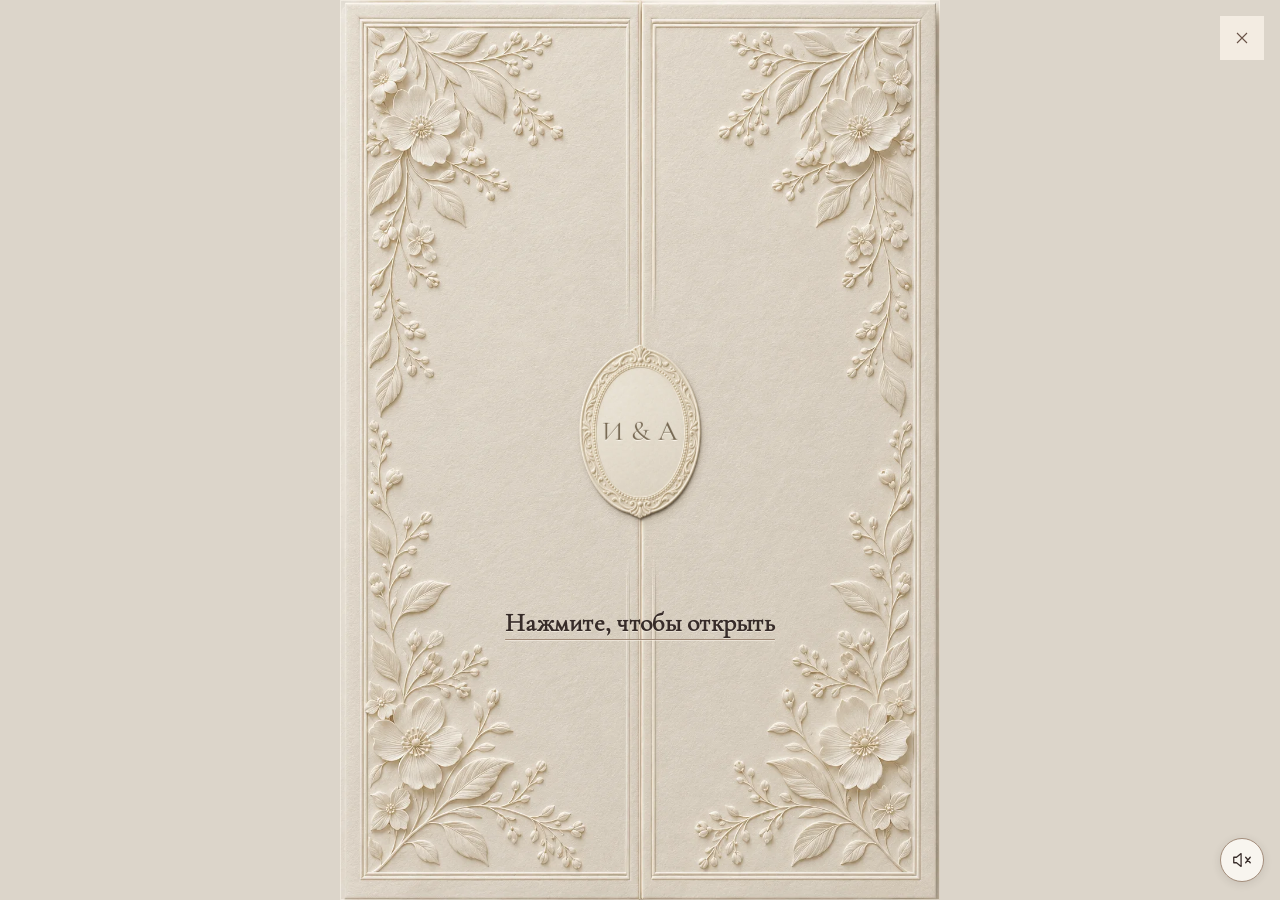
==== commit a8b6b32f: "Start background music on entry with a first-gesture fallback" ====
--- a/index.html
+++ b/index.html
@@ -1,4 +1,4 @@
-<!doctype html><html lang="ru"><head><meta charset="utf-8"><meta name="viewport" content="width=device-width,initial-scale=1"><meta name="theme-color" content="#F8F5EF"><title>Свадебное приглашение — Pearl &amp; Paper</title><meta name="description" content="Одно особенное письмо. Один незабываемый день. Приглашаем вас стать частью нашей истории."><meta property="og:title" content="Свадебное приглашение — Pearl &amp; Paper"><meta property="og:description" content="Одно особенное письмо. Один незабываемый день. Приглашаем вас стать частью нашей истории."><meta property="og:type" content="website"><meta property="og:url" content="https://ivan-anastasia.github.io/"><meta property="og:image" content="https://ivan-anastasia.github.io/assets/wedding-cover-v25.png"><meta property="og:image:width" content="1200"><meta property="og:image:height" content="630"><meta name="twitter:card" content="summary_large_image"><meta name="twitter:title" content="Иван &amp; Анастасия · 17.07.2027"><meta name="twitter:description" content="Одно особенное письмо. Один незабываемый день. Приглашаем вас стать частью нашей истории."><meta name="twitter:image" content="https://ivan-anastasia.github.io/assets/wedding-cover-v25.png"><link rel="canonical" href="https://ivan-anastasia.github.io/"><link rel="icon" href="/favicon.svg?v=cinematic-v25" type="image/svg+xml"><link rel="icon" href="/favicon-32.png?v=cinematic-v25" sizes="32x32" type="image/png"><link rel="apple-touch-icon" href="/apple-touch-icon.png?v=cinematic-v25" sizes="180x180"><link rel="preload" href="/assets/gatefold-doors-mobile-v25.webp" as="image" fetchpriority="high" media="(max-width:600px)"><link rel="preload" href="/assets/gatefold-doors-v25.webp" as="image" fetchpriority="high" media="(min-width:601px)"><link rel="preload" href="/assets/couple-meadow-v79.png" as="image" fetchpriority="high"><link rel="stylesheet" href="/styles.css?v=photo-preload-v81-20261108"><script type="module" src="/app.js?v=photo-preload-v81-20261108"></script></head><body class="intro-active"><img loading="lazy" class="sky-backdrop" src="/assets/editorial-clouds.webp" alt="" aria-hidden="true" width="1000" height="1500" decoding="async"><div class="ambient-background" aria-hidden="true"><div class="ambient-paper ambient-paper-left"><span class="ambient-monogram">И &amp; А</span><span class="ambient-caption">С любовью</span></div><div class="ambient-paper ambient-paper-right"><span class="ambient-monogram">И &amp; А</span><span class="ambient-caption">Наша история</span></div></div><section class="intro" id="intro" data-intro-state="LOADING" role="dialog" aria-modal="true" aria-labelledby="intro-title"><div class="door-scene"><div class="door-art" aria-hidden="true"><div class="door-occlusion"></div><div class="door-book"><div class="door-cast-shadow door-cast-shadow-left"></div><div class="door-cast-shadow door-cast-shadow-right"></div><div class="door-leaf door-left"><div class="door-face"><div class="door-light"></div></div><div class="door-back"></div><div class="door-edge"></div><div class="door-edge door-edge-outer"></div><div class="door-cap"></div><div class="door-cap door-cap-bottom"></div><div class="door-medallion"><img src="/assets/gatefold-medallion-v25.webp" width="240" height="360" alt="" decoding="async"><span>И &amp; А</span></div></div><div class="door-leaf door-right"><div class="door-face"><div class="door-light"></div></div><div class="door-back"></div><div class="door-edge"></div><div class="door-edge door-edge-outer"></div><div class="door-cap"></div><div class="door-cap door-cap-bottom"></div></div></div></div><button type="button" class="door-open" id="open-doors" aria-label="Открыть двери приглашения"><span class="door-prompt" id="door-prompt" aria-live="polite">Нажмите, чтобы открыть</span></button></div><div class="intro-top"><button id="skip-intro" class="text-button" aria-label="Пропустить двери"><svg viewBox="0 0 24 24" width="20" height="20" fill="none" stroke="currentColor" stroke-width="1.3" aria-hidden="true"><path d="m6 6 12 12M18 6 6 18"/></svg></button></div><div class="intro-composition gatefold-envelope"><img class="letter-paper" src="[data-uri]" data-envelope-src="/assets/gatefold-letter-v34.webp" width="1024" height="1536" alt="" aria-hidden="true" decoding="async"><h1 id="intro-title">Для вас есть<br>особенное письмо…</h1><div class="envelope-stage"><img class="envelope-card-stock" data-envelope-src="/assets/envelope-paper-photo.webp" alt="" hidden><img class="envelope-card-frame" data-envelope-src="/assets/invitation-relief-frame-v48.webp" alt="" hidden><div class="envelope-shadow" aria-hidden="true"></div><svg class="envelope-art envelope-art--photo envelope-art--hinged" viewBox="0 0 360 270" xmlns="http://www.w3.org/2000/svg" xmlns:xlink="http://www.w3.org/1999/xlink" aria-hidden="true" width="360" height="270">
+<!doctype html><html lang="ru"><head><meta charset="utf-8"><meta name="viewport" content="width=device-width,initial-scale=1"><meta name="theme-color" content="#F8F5EF"><title>Свадебное приглашение — Pearl &amp; Paper</title><meta name="description" content="Одно особенное письмо. Один незабываемый день. Приглашаем вас стать частью нашей истории."><meta property="og:title" content="Свадебное приглашение — Pearl &amp; Paper"><meta property="og:description" content="Одно особенное письмо. Один незабываемый день. Приглашаем вас стать частью нашей истории."><meta property="og:type" content="website"><meta property="og:url" content="https://ivan-anastasia.github.io/"><meta property="og:image" content="https://ivan-anastasia.github.io/assets/wedding-cover-v25.png"><meta property="og:image:width" content="1200"><meta property="og:image:height" content="630"><meta name="twitter:card" content="summary_large_image"><meta name="twitter:title" content="Иван &amp; Анастасия · 17.07.2027"><meta name="twitter:description" content="Одно особенное письмо. Один незабываемый день. Приглашаем вас стать частью нашей истории."><meta name="twitter:image" content="https://ivan-anastasia.github.io/assets/wedding-cover-v25.png"><link rel="canonical" href="https://ivan-anastasia.github.io/"><link rel="icon" href="/favicon.svg?v=cinematic-v25" type="image/svg+xml"><link rel="icon" href="/favicon-32.png?v=cinematic-v25" sizes="32x32" type="image/png"><link rel="apple-touch-icon" href="/apple-touch-icon.png?v=cinematic-v25" sizes="180x180"><link rel="preload" href="/assets/gatefold-doors-mobile-v25.webp" as="image" fetchpriority="high" media="(max-width:600px)"><link rel="preload" href="/assets/gatefold-doors-v25.webp" as="image" fetchpriority="high" media="(min-width:601px)"><link rel="preload" href="/assets/couple-meadow-v79.png" as="image" fetchpriority="high"><link rel="stylesheet" href="/styles.css?v=music-entry-v83-20261108"><script type="module" src="/app.js?v=music-entry-v83-20261108"></script></head><body class="intro-active"><img loading="lazy" class="sky-backdrop" src="/assets/editorial-clouds.webp" alt="" aria-hidden="true" width="1000" height="1500" decoding="async"><div class="ambient-background" aria-hidden="true"><div class="ambient-paper ambient-paper-left"><span class="ambient-monogram">И &amp; А</span><span class="ambient-caption">С любовью</span></div><div class="ambient-paper ambient-paper-right"><span class="ambient-monogram">И &amp; А</span><span class="ambient-caption">Наша история</span></div></div><section class="intro" id="intro" data-intro-state="LOADING" role="dialog" aria-modal="true" aria-labelledby="intro-title"><div class="door-scene"><div class="door-art" aria-hidden="true"><div class="door-occlusion"></div><div class="door-book"><div class="door-cast-shadow door-cast-shadow-left"></div><div class="door-cast-shadow door-cast-shadow-right"></div><div class="door-leaf door-left"><div class="door-face"><div class="door-light"></div></div><div class="door-back"></div><div class="door-edge"></div><div class="door-edge door-edge-outer"></div><div class="door-cap"></div><div class="door-cap door-cap-bottom"></div><div class="door-medallion"><img src="/assets/gatefold-medallion-v25.webp" width="240" height="360" alt="" decoding="async"><span>И &amp; А</span></div></div><div class="door-leaf door-right"><div class="door-face"><div class="door-light"></div></div><div class="door-back"></div><div class="door-edge"></div><div class="door-edge door-edge-outer"></div><div class="door-cap"></div><div class="door-cap door-cap-bottom"></div></div></div></div><button type="button" class="door-open" id="open-doors" aria-label="Открыть двери приглашения"><span class="door-prompt" id="door-prompt" aria-live="polite">Нажмите, чтобы открыть</span></button></div><div class="intro-top"><button id="skip-intro" class="text-button" aria-label="Пропустить двери"><svg viewBox="0 0 24 24" width="20" height="20" fill="none" stroke="currentColor" stroke-width="1.3" aria-hidden="true"><path d="m6 6 12 12M18 6 6 18"/></svg></button></div><div class="intro-composition gatefold-envelope"><img class="letter-paper" src="[data-uri]" data-envelope-src="/assets/gatefold-letter-v34.webp" width="1024" height="1536" alt="" aria-hidden="true" decoding="async"><h1 id="intro-title">Для вас есть<br>особенное письмо…</h1><div class="envelope-stage"><img class="envelope-card-stock" data-envelope-src="/assets/envelope-paper-photo.webp" alt="" hidden><img class="envelope-card-frame" data-envelope-src="/assets/invitation-relief-frame-v48.webp" alt="" hidden><div class="envelope-shadow" aria-hidden="true"></div><svg class="envelope-art envelope-art--photo envelope-art--hinged" viewBox="0 0 360 270" xmlns="http://www.w3.org/2000/svg" xmlns:xlink="http://www.w3.org/1999/xlink" aria-hidden="true" width="360" height="270">
  <defs>
  <linearGradient id="env-front-stock" x1="0" y1="0" x2="0" y2="1"><stop stop-color="#e9e2d7"/><stop offset="1" stop-color="#dfd5c4"/></linearGradient><linearGradient id="env-paper-stock" x1="0" y1="0" x2="0" y2="1"><stop stop-color="#f6f2eb"/><stop offset="1" stop-color="#eee9e0"/></linearGradient><clipPath id="env-pocket-upper"><rect x="14" y="25" width="332" height="152.05"/></clipPath><clipPath id="env-pocket-lower"><rect x="14" y="176.95" width="332" height="76.05"/></clipPath>
  <clipPath id="env-flap-window"><rect x="14" y="25" width="332" height="156"/></clipPath>
@@ -14,7 +14,7 @@
  <path class="env-pocket-foundation" d="M14 25L180 177L346 25V243H14Z" fill="url(#env-front-stock)"/><g clip-path="url(#env-pocket-upper)"><image data-envelope-src="/assets/envelope-pocket-v12.webp" x="1.192878" y="-62.515163" width="356.629080" height="365.547682" preserveAspectRatio="none"/></g><g clip-path="url(#env-pocket-lower)"><image data-envelope-src="/assets/envelope-pocket-v12.webp" x="1.192878" y=".514512" width="356.629080" height="269.350923" preserveAspectRatio="none"/></g>
  <g class="env-flap-front"><g clip-path="url(#env-flap-window)"><image data-envelope-src="/assets/envelope-flap-v12.webp" x="9.756" y="5.077" width="341.432" height="216.368" preserveAspectRatio="none"/></g></g>
  <g class="env-seal"><image data-envelope-src="/assets/lace-envelope-readable-v4.webp" x="0" y="0" width="360" height="270" clip-path="url(#env-wax-photo)"/><g class="env-seal-monogram" fill="#f7f0d9" stroke="#f7f0d9" stroke-width=".2" stroke-linejoin="round" style="filter:drop-shadow(0 .55px .35px #26321f99)"><path data-initial="И" d="M619 630Q621 633 630 633Q645 633 645 626L645 81Q645 51 651.5 36.5Q658 22 676 17Q694 12 732 12Q735 12 735 6Q735 0 732 0Q701 0 682 1L613 2L540 1Q523 0 493 0Q490 0 490 6Q490 12 493 12Q532 12 550 17Q568 22 574 36Q580 50 580 81L580 542L150 -9Q147 -13 138 -13Q123 -13 123 -6L123 544Q123 574 116.5 588Q110 602 91.5 607.5Q73 613 35 613Q33 613 33 619Q33 625 35 625L87 624Q129 622 155 622Q184 622 228 624L275 625Q277 625 277 619Q277 613 275 613Q236 613 218 607.5Q200 602 193.5 588Q187 574 187 544L187 76L619 630Z" transform="translate(158.547 170.2) scale(0.02 -0.02)" stroke-width="12"/><path data-initial="&amp;" d="M368 531Q368 575 344.5 600Q321 625 281 625Q202 625 202 529Q202 453 254 365Q309 406 338.5 444.5Q368 483 368 531ZM64 137Q64 195 99.5 237.5Q135 280 202 328Q187 352 173 379Q144 442 144 487Q144 530 165 566.5Q186 603 224 624.5Q262 646 310 646Q358 646 392.5 623Q427 600 427 547Q427 508 407.5 476.5Q388 445 359.5 422Q331 399 281 365L261 352Q334 238 475 130Q510 192 510 265Q510 301 495.5 319Q481 337 439 337Q436 337 435.5 343Q435 349 439 349L648 350Q652 350 652 344Q652 338 648 338Q614 338 597 331.5Q580 325 573 313.5Q566 302 559 279Q531 181 490 120Q549 76 603.5 48Q658 20 697 12Q701 11 700.5 5.5Q700 0 697 0L589 0Q545 0 452 72Q372 -12 250 -12Q188 -12 146.5 9Q105 30 84.5 64Q64 98 64 137ZM128 172Q128 130 149.5 94.5Q171 59 209 38.5Q247 18 295 18Q379 18 440 82L422 96Q362 143 306.5 200.5Q251 258 211 316Q172 285 150 250Q128 215 128 172Z" transform="translate(174.703 166.8) scale(0.0085 -0.0085)" stroke-width="28"/><path data-initial="А" d="M699 12Q703 12 703 6Q703 0 699 0Q680 0 640 2Q600 4 582 4Q560 4 526 2Q494 0 477 0Q473 0 473 6Q473 12 477 12Q515 12 532 19Q549 26 549 43Q549 57 536 86L447 275L208 275L145 127Q131 93 131 71Q131 40 155.5 26Q180 12 229 12Q234 12 234 6Q234 0 229 0Q211 0 177 2Q139 4 111 4Q85 4 51 2Q21 0 1 0Q-4 0 -4 6Q-4 12 1 12Q29 12 48.5 22.5Q68 33 85.5 59.5Q103 86 124 136L335 634Q337 637 342 637Q347 637 348 634L584 137Q618 64 642 38Q666 12 699 12ZM437 295L320 542L216 295Z" transform="translate(182.733 170.2) scale(0.02 -0.02)" stroke-width="12"/></g></g>
- </g></svg></div><button class="button" id="open-envelope" disabled>Открыть приглашение <svg viewBox="0 0 24 24" fill="none" aria-hidden="true"><path d="M4 12h16M14 6l6 6-6 6" stroke="currentColor" stroke-width="1.2"/></svg></button></div><audio id="background-music" src="/assets/tri-dnya-dozhdya-krasota-quiet-v80.mp3" preload="none" loop hidden aria-hidden="true"></audio><button type="button" id="music-toggle" class="music-button icon-button" aria-label="Фоновая музыка: Три дня дождя — Красота" aria-pressed="false" title="Включить музыку" hidden disabled><svg viewBox="0 0 24 24" fill="none" stroke="currentColor" stroke-width="1.4" stroke-linecap="round" stroke-linejoin="round" aria-hidden="true"><path d="M11 5 6 9H3v6h3l5 4Z"/><g class="music-on"><path d="M15 8a6 6 0 0 1 0 8M18 5a10 10 0 0 1 0 14"/></g><path class="music-off" d="m16 9 5 6m0-6-5 6"/></svg></button></section><div id="site-content"><main class="editorial-layout"><div class="editorial-column editorial-column-opening"><section id="hero" class="section hero">
+ </g></svg></div><button class="button" id="open-envelope" disabled>Открыть приглашение <svg viewBox="0 0 24 24" fill="none" aria-hidden="true"><path d="M4 12h16M14 6l6 6-6 6" stroke="currentColor" stroke-width="1.2"/></svg></button></div><audio id="background-music" src="/assets/tri-dnya-dozhdya-krasota-quiet-v80.mp3" preload="auto" loop hidden aria-hidden="true"></audio><button type="button" id="music-toggle" class="music-button icon-button" aria-label="Фоновая музыка: Три дня дождя — Красота" aria-pressed="false" title="Включить музыку" hidden disabled><svg viewBox="0 0 24 24" fill="none" stroke="currentColor" stroke-width="1.4" stroke-linecap="round" stroke-linejoin="round" aria-hidden="true"><path d="M11 5 6 9H3v6h3l5 4Z"/><g class="music-on"><path d="M15 8a6 6 0 0 1 0 8M18 5a10 10 0 0 1 0 14"/></g><path class="music-off" d="m16 9 5 6m0-6-5 6"/></svg></button></section><div id="site-content"><main class="editorial-layout"><div class="editorial-column editorial-column-opening"><section id="hero" class="section hero">
  <div class="hero-portrait"><div class="hero-copy"><div class="monogram">И &amp; А</div>
  <p class="hero-date">17 · 07 · 27</p>
  <h1 class="couple-names" style="--name-scale:1.125" tabindex="-1"><span class="name-line">Иван</span><span class="amp">&</span><span class="name-line">Анастасия</span></h1>
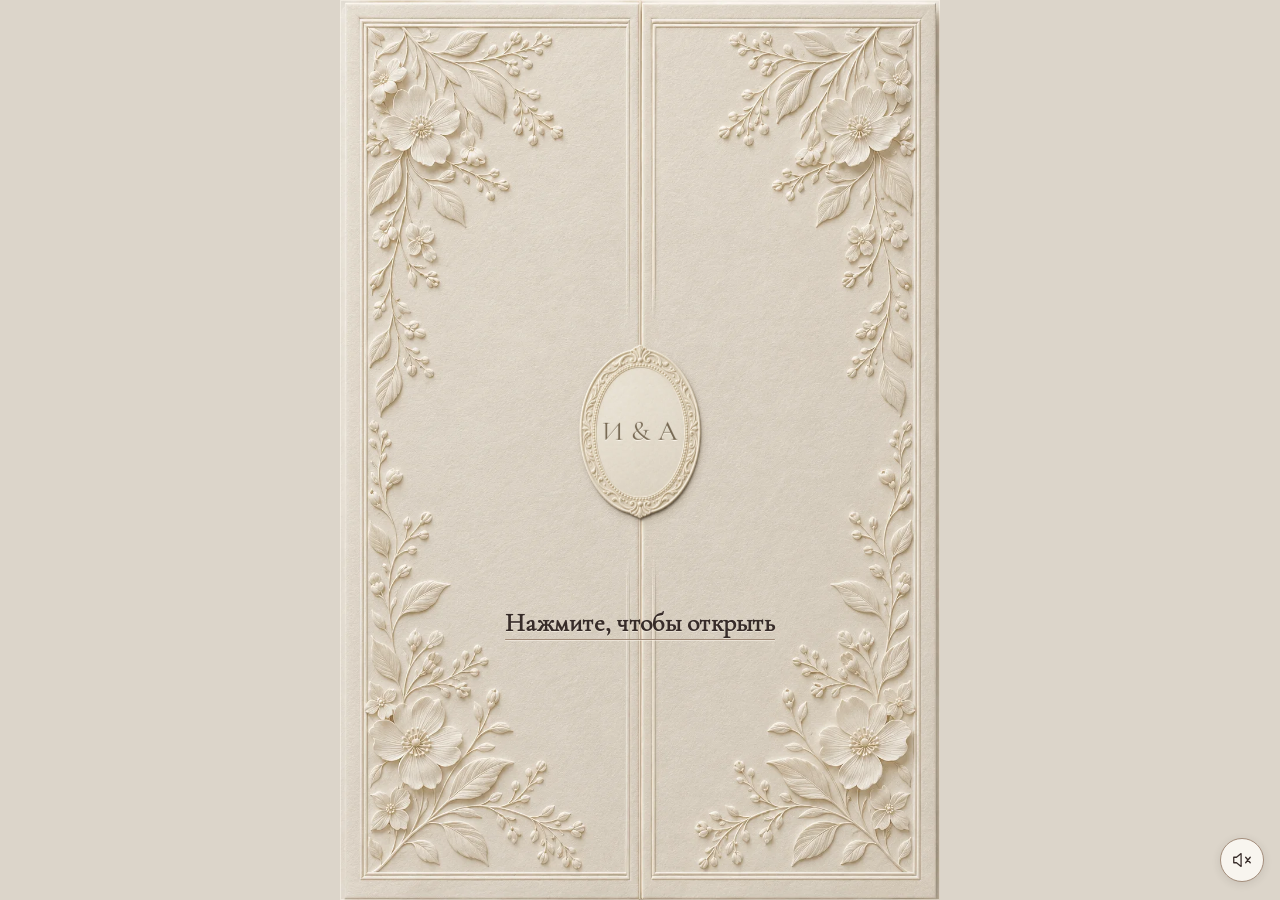
==== commit 81b12acf: "Remove skip button from invitation intro" ====
--- a/index.html
+++ b/index.html
@@ -1,4 +1,4 @@
-<!doctype html><html lang="ru"><head><meta charset="utf-8"><meta name="viewport" content="width=device-width,initial-scale=1"><meta name="theme-color" content="#F8F5EF"><title>Свадебное приглашение — Pearl &amp; Paper</title><meta name="description" content="Одно особенное письмо. Один незабываемый день. Приглашаем вас стать частью нашей истории."><meta property="og:title" content="Свадебное приглашение — Pearl &amp; Paper"><meta property="og:description" content="Одно особенное письмо. Один незабываемый день. Приглашаем вас стать частью нашей истории."><meta property="og:type" content="website"><meta property="og:url" content="https://ivan-anastasia.github.io/"><meta property="og:image" content="https://ivan-anastasia.github.io/assets/wedding-cover-v25.png"><meta property="og:image:width" content="1200"><meta property="og:image:height" content="630"><meta name="twitter:card" content="summary_large_image"><meta name="twitter:title" content="Иван &amp; Анастасия · 17.07.2027"><meta name="twitter:description" content="Одно особенное письмо. Один незабываемый день. Приглашаем вас стать частью нашей истории."><meta name="twitter:image" content="https://ivan-anastasia.github.io/assets/wedding-cover-v25.png"><link rel="canonical" href="https://ivan-anastasia.github.io/"><link rel="icon" href="/favicon.svg?v=cinematic-v25" type="image/svg+xml"><link rel="icon" href="/favicon-32.png?v=cinematic-v25" sizes="32x32" type="image/png"><link rel="apple-touch-icon" href="/apple-touch-icon.png?v=cinematic-v25" sizes="180x180"><link rel="preload" href="/assets/gatefold-doors-mobile-v25.webp" as="image" fetchpriority="high" media="(max-width:600px)"><link rel="preload" href="/assets/gatefold-doors-v25.webp" as="image" fetchpriority="high" media="(min-width:601px)"><link rel="preload" href="/assets/couple-meadow-v79.png" as="image" fetchpriority="high"><link rel="stylesheet" href="/styles.css?v=music-entry-v83-20261108"><script type="module" src="/app.js?v=music-entry-v83-20261108"></script></head><body class="intro-active"><img loading="lazy" class="sky-backdrop" src="/assets/editorial-clouds.webp" alt="" aria-hidden="true" width="1000" height="1500" decoding="async"><div class="ambient-background" aria-hidden="true"><div class="ambient-paper ambient-paper-left"><span class="ambient-monogram">И &amp; А</span><span class="ambient-caption">С любовью</span></div><div class="ambient-paper ambient-paper-right"><span class="ambient-monogram">И &amp; А</span><span class="ambient-caption">Наша история</span></div></div><section class="intro" id="intro" data-intro-state="LOADING" role="dialog" aria-modal="true" aria-labelledby="intro-title"><div class="door-scene"><div class="door-art" aria-hidden="true"><div class="door-occlusion"></div><div class="door-book"><div class="door-cast-shadow door-cast-shadow-left"></div><div class="door-cast-shadow door-cast-shadow-right"></div><div class="door-leaf door-left"><div class="door-face"><div class="door-light"></div></div><div class="door-back"></div><div class="door-edge"></div><div class="door-edge door-edge-outer"></div><div class="door-cap"></div><div class="door-cap door-cap-bottom"></div><div class="door-medallion"><img src="/assets/gatefold-medallion-v25.webp" width="240" height="360" alt="" decoding="async"><span>И &amp; А</span></div></div><div class="door-leaf door-right"><div class="door-face"><div class="door-light"></div></div><div class="door-back"></div><div class="door-edge"></div><div class="door-edge door-edge-outer"></div><div class="door-cap"></div><div class="door-cap door-cap-bottom"></div></div></div></div><button type="button" class="door-open" id="open-doors" aria-label="Открыть двери приглашения"><span class="door-prompt" id="door-prompt" aria-live="polite">Нажмите, чтобы открыть</span></button></div><div class="intro-top"><button id="skip-intro" class="text-button" aria-label="Пропустить двери"><svg viewBox="0 0 24 24" width="20" height="20" fill="none" stroke="currentColor" stroke-width="1.3" aria-hidden="true"><path d="m6 6 12 12M18 6 6 18"/></svg></button></div><div class="intro-composition gatefold-envelope"><img class="letter-paper" src="[data-uri]" data-envelope-src="/assets/gatefold-letter-v34.webp" width="1024" height="1536" alt="" aria-hidden="true" decoding="async"><h1 id="intro-title">Для вас есть<br>особенное письмо…</h1><div class="envelope-stage"><img class="envelope-card-stock" data-envelope-src="/assets/envelope-paper-photo.webp" alt="" hidden><img class="envelope-card-frame" data-envelope-src="/assets/invitation-relief-frame-v48.webp" alt="" hidden><div class="envelope-shadow" aria-hidden="true"></div><svg class="envelope-art envelope-art--photo envelope-art--hinged" viewBox="0 0 360 270" xmlns="http://www.w3.org/2000/svg" xmlns:xlink="http://www.w3.org/1999/xlink" aria-hidden="true" width="360" height="270">
+<!doctype html><html lang="ru"><head><meta charset="utf-8"><meta name="viewport" content="width=device-width,initial-scale=1"><meta name="theme-color" content="#F8F5EF"><title>Свадебное приглашение — Pearl &amp; Paper</title><meta name="description" content="Одно особенное письмо. Один незабываемый день. Приглашаем вас стать частью нашей истории."><meta property="og:title" content="Свадебное приглашение — Pearl &amp; Paper"><meta property="og:description" content="Одно особенное письмо. Один незабываемый день. Приглашаем вас стать частью нашей истории."><meta property="og:type" content="website"><meta property="og:url" content="https://ivan-anastasia.github.io/"><meta property="og:image" content="https://ivan-anastasia.github.io/assets/wedding-cover-v25.png"><meta property="og:image:width" content="1200"><meta property="og:image:height" content="630"><meta name="twitter:card" content="summary_large_image"><meta name="twitter:title" content="Иван &amp; Анастасия · 17.07.2027"><meta name="twitter:description" content="Одно особенное письмо. Один незабываемый день. Приглашаем вас стать частью нашей истории."><meta name="twitter:image" content="https://ivan-anastasia.github.io/assets/wedding-cover-v25.png"><link rel="canonical" href="https://ivan-anastasia.github.io/"><link rel="icon" href="/favicon.svg?v=cinematic-v25" type="image/svg+xml"><link rel="icon" href="/favicon-32.png?v=cinematic-v25" sizes="32x32" type="image/png"><link rel="apple-touch-icon" href="/apple-touch-icon.png?v=cinematic-v25" sizes="180x180"><link rel="preload" href="/assets/gatefold-doors-mobile-v25.webp" as="image" fetchpriority="high" media="(max-width:600px)"><link rel="preload" href="/assets/gatefold-doors-v25.webp" as="image" fetchpriority="high" media="(min-width:601px)"><link rel="preload" href="/assets/couple-meadow-v79.png" as="image" fetchpriority="high"><link rel="stylesheet" href="/styles.css?v=intro-no-cross-v85-20261108"><script type="module" src="/app.js?v=intro-no-cross-v85-20261108"></script></head><body class="intro-active"><img loading="lazy" class="sky-backdrop" src="/assets/editorial-clouds.webp" alt="" aria-hidden="true" width="1000" height="1500" decoding="async"><div class="ambient-background" aria-hidden="true"><div class="ambient-paper ambient-paper-left"><span class="ambient-monogram">И &amp; А</span><span class="ambient-caption">С любовью</span></div><div class="ambient-paper ambient-paper-right"><span class="ambient-monogram">И &amp; А</span><span class="ambient-caption">Наша история</span></div></div><section class="intro" id="intro" data-intro-state="LOADING" role="dialog" aria-modal="true" aria-labelledby="intro-title"><div class="door-scene"><div class="door-art" aria-hidden="true"><div class="door-occlusion"></div><div class="door-book"><div class="door-cast-shadow door-cast-shadow-left"></div><div class="door-cast-shadow door-cast-shadow-right"></div><div class="door-leaf door-left"><div class="door-face"><div class="door-light"></div></div><div class="door-back"></div><div class="door-edge"></div><div class="door-edge door-edge-outer"></div><div class="door-cap"></div><div class="door-cap door-cap-bottom"></div><div class="door-medallion"><img src="/assets/gatefold-medallion-v25.webp" width="240" height="360" alt="" decoding="async"><span>И &amp; А</span></div></div><div class="door-leaf door-right"><div class="door-face"><div class="door-light"></div></div><div class="door-back"></div><div class="door-edge"></div><div class="door-edge door-edge-outer"></div><div class="door-cap"></div><div class="door-cap door-cap-bottom"></div></div></div></div><button type="button" class="door-open" id="open-doors" aria-label="Открыть двери приглашения"><span class="door-prompt" id="door-prompt" aria-live="polite">Нажмите, чтобы открыть</span></button></div><div class="intro-composition gatefold-envelope"><img class="letter-paper" src="[data-uri]" data-envelope-src="/assets/gatefold-letter-v34.webp" width="1024" height="1536" alt="" aria-hidden="true" decoding="async"><h1 id="intro-title">Для вас есть<br>особенное письмо…</h1><div class="envelope-stage"><img class="envelope-card-stock" data-envelope-src="/assets/envelope-paper-photo.webp" alt="" hidden><img class="envelope-card-frame" data-envelope-src="/assets/invitation-relief-frame-v48.webp" alt="" hidden><div class="envelope-shadow" aria-hidden="true"></div><svg class="envelope-art envelope-art--photo envelope-art--hinged" viewBox="0 0 360 270" xmlns="http://www.w3.org/2000/svg" xmlns:xlink="http://www.w3.org/1999/xlink" aria-hidden="true" width="360" height="270">
  <defs>
  <linearGradient id="env-front-stock" x1="0" y1="0" x2="0" y2="1"><stop stop-color="#e9e2d7"/><stop offset="1" stop-color="#dfd5c4"/></linearGradient><linearGradient id="env-paper-stock" x1="0" y1="0" x2="0" y2="1"><stop stop-color="#f6f2eb"/><stop offset="1" stop-color="#eee9e0"/></linearGradient><clipPath id="env-pocket-upper"><rect x="14" y="25" width="332" height="152.05"/></clipPath><clipPath id="env-pocket-lower"><rect x="14" y="176.95" width="332" height="76.05"/></clipPath>
  <clipPath id="env-flap-window"><rect x="14" y="25" width="332" height="156"/></clipPath>
@@ -20,4 +20,4 @@
  <h1 class="couple-names" style="--name-scale:1.125" tabindex="-1"><span class="name-line">Иван</span><span class="amp">&</span><span class="name-line">Анастасия</span></h1>
  <p class="script hero-script">Наш свадебный день!</p></div>
  <figure class="hero-photo"><div class="photo-frame"><img src="/assets/couple-meadow-v79.png" alt="Молодожёны" width="551" height="1121" loading="eager" decoding="async" fetchpriority="high"></div></figure></div>
- </section><section id="letter" class="section letter-section"><div class="letter-heading reveal"><h2>Дорогие гости!</h2><p class="script">Вы приглашены…</p></div><div class="letter-composition botanical-paper"><article class="letter paper-card"><div class="prose"><p>Вы получили это приглашение, потому что занимаете особенное место в нашей жизни.</p><p>Совсем скоро наступит один из самых счастливых и трогательных дней для нас, и мы хотим разделить его именно с вами.</p><p>Нам будет бесконечно приятно видеть вас рядом, разделить искренние улыбки, счастливые мгновения и тепло этого праздника.</p><p>Пусть этот день станет ещё одним прекрасным воспоминанием, которое мы создадим вместе.</p></div><p class="script signature">С любовью,</p><p class="serif small-names">Иван &amp; Анастасия</p></article></div></section><section id="date" class="section date-section botanical-surface"><div class="date-heading reveal"><p class="eyebrow"><span class="chapter">02</span> Сохраните этот день</p><h2>Дата свадьбы</h2><p class="script">День, который мы запомним навсегда</p></div><div class="date-layout reveal"><div class="date-display"><span>суббота</span><strong>17</strong><span>июль</span><small>2027</small></div><div class="calendar-wrap"><p class="calendar-month"><span>июль</span><span>2027</span></p><div class="calendar" role="group" aria-label="Календарь месяца свадьбы"><span class="weekday">ПН</span><span class="weekday">ВТ</span><span class="weekday">СР</span><span class="weekday">ЧТ</span><span class="weekday">ПТ</span><span class="weekday">СБ</span><span class="weekday">ВС</span><span class="calendar-day " ></span><span class="calendar-day " ></span><span class="calendar-day " ></span><span class="calendar-day " >1</span><span class="calendar-day " >2</span><span class="calendar-day " >3</span><span class="calendar-day " >4</span><span class="calendar-day " >5</span><span class="calendar-day " >6</span><span class="calendar-day " >7</span><span class="calendar-day " >8</span><span class="calendar-day " >9</span><span class="calendar-day " >10</span><span class="calendar-day " >11</span><span class="calendar-day " >12</span><span class="calendar-day " >13</span><span class="calendar-day " >14</span><span class="calendar-day " >15</span><span class="calendar-day " >16</span><span class="calendar-day selected" aria-label="День свадьбы"><span class="calendar-day-number">17</span></span><span class="calendar-day " >18</span><span class="calendar-day " >19</span><span class="calendar-day " >20</span><span class="calendar-day " >21</span><span class="calendar-day " >22</span><span class="calendar-day " >23</span><span class="calendar-day " >24</span><span class="calendar-day " >25</span><span class="calendar-day " >26</span><span class="calendar-day " >27</span><span class="calendar-day " >28</span><span class="calendar-day " >29</span><span class="calendar-day " >30</span><span class="calendar-day " >31</span><span class="calendar-day " ></span></div><button id="download-date" class="text-button">Добавить в календарь +</button></div></div><div class="countdown-wrap reveal"><p class="eyebrow">До нашего дня осталось</p><div id="countdown" class="countdown" aria-label="Обратный отсчёт"><div><strong data-count="days">—</strong><span>дней</span></div><div><strong data-count="hours">—</strong><span>часов</span></div><div><strong data-count="minutes">—</strong><span>минут</span></div><div><strong data-count="seconds">—</strong><span>секунд</span></div></div><p id="countdown-note" class="muted"></p></div></section><section id="venue" class="section venue-section"><p class="eyebrow"><span class="chapter">03</span> Место нашей встречи</p><h2>Место торжества</h2><p class="script">Сохраните это место в своём сердце…</p><div class="shared-wedding-scene scene-soft scene-unified"><img class="venue-botanical-underlay" src="/assets/botanical-tray-v41.webp" width="1024" height="1536" loading="lazy" decoding="async" alt="" aria-hidden="true"><img class="scene-unified-image reveal" src="/assets/tray-necklace-unified-v11.webp" width="727" height="2162" loading="lazy" alt="Серебряный поднос и единая жемчужная нить с кулоном"><div class="tray-composition"><div class="tray-visual" aria-hidden="true"></div><div class="tray-info"><span class="venue-mini">МЫ ЖДЁМ ВАС</span><h3>Ресторан «Моне»</h3><p class="venue-room">Терраса</p><div class="short-rule"></div><p class="venue-address">Нижневолжская наб., 1в, Нижний Новгород</p></div></div><section id="timeline" class="timeline-section"><div class="timeline-inner"><h2>Программа дня</h2><p class="script">Всё прекрасное впереди…</p><div class="timeline-layout"><div class="thread-reveal"></div><ol class="timeline-list" start="1"><li class="reveal " style="--x:61%;--y:18%"><time>16:00</time><h3>Сбор гостей. Фуршет</h3></li><li class="reveal " style="--x:69%;--y:37%"><time>16:30</time><h3>Церемония</h3></li><li class="reveal " style="--x:33%;--y:49%"><time>17:30</time><h3>Банкет</h3></li><li class="reveal " style="--x:48%;--y:68%"><time>20:15</time><h3>Дискотека</h3></li></ol></div></div></section></div></section></div><div class="editorial-column editorial-column-celebration"><section id="dress" class="section dress-section"><p class="eyebrow"><span class="chapter">05</span> Эстетика нашего дня</p><h2>Дресс-код</h2><p class="script">Ваш образ дополнит красоту нашего праздника</p><p class="dress-text reveal">Мы будем счастливы, если вы поддержите цветовую палитру нашей свадьбы при выборе праздничного образа. Пусть ваши наряды станут частью тёплой и гармоничной атмосферы этого особенного дня.</p><div class="palette reveal" role="group" aria-label="Цветовая палитра свадьбы"><button class="swatch" data-color="Чёрный" style="--swatch:#141414" aria-label="Чёрный — #141414"><span class="swatch-color"></span></button><button class="swatch" data-color="Шоколадный" style="--swatch:#604C3D" aria-label="Шоколадный — #604C3D"><span class="swatch-color"></span></button><button class="swatch" data-color="Кофейный" style="--swatch:#917667" aria-label="Кофейный — #917667"><span class="swatch-color"></span></button><button class="swatch" data-color="Бежевый" style="--swatch:#DAD1BC" aria-label="Бежевый — #DAD1BC"><span class="swatch-color"></span></button><button class="swatch" data-color="Пудровый" style="--swatch:#E2D5CB" aria-label="Пудровый — #E2D5CB"><span class="swatch-color"></span></button><button class="swatch" data-color="Шалфейный" style="--swatch:#A8B9A1" aria-label="Шалфейный — #A8B9A1"><span class="swatch-color"></span></button><button class="swatch" data-color="Оливковый" style="--swatch:#64714E" aria-label="Оливковый — #64714E"><span class="swatch-color"></span></button></div><figure class="fashion-composition reveal"><img src="/assets/fashion.webp" width="1536" height="1024" loading="lazy" alt="Примеры образов гостей: шоколадное платье, бежевый костюм, оливковое платье и костюм цвета эспрессо"></figure><aside class="shoe-note reveal"><span>Небольшая деталь</span><p>Просим вас уделить особое внимание выбору обуви. Будем признательны, если вы отдадите предпочтение элегантным туфлям, лоферам или лаконичным кедам вместо спортивных кроссовок. Так ваш образ гармонично дополнит атмосферу нашего праздника.</p></aside></section><dialog id="gallery" class="gallery-dialog" aria-labelledby="gallery-title"><button class="dialog-close icon-button" data-close="gallery" aria-label="Закрыть галерею">×</button><p class="eyebrow">Вдохновение для гостей</p><h2 id="gallery-title">Ваш идеальный образ</h2><div class="gallery-image-wrap"><img id="gallery-image" loading="lazy" decoding="async" src="/assets/fashion.webp" alt="Иллюстративные примеры нарядов гостей" width="1536" height="1024"></div><div class="gallery-controls"><button id="gallery-prev" class="icon-button" aria-label="Предыдущий образ">←</button><span id="gallery-counter">1 / 1</span><button id="gallery-next" class="icon-button" aria-label="Следующий образ">→</button></div><h3 id="gallery-caption">Тёплые оттенки. Элегантные силуэты.</h3><p id="gallery-description">Иллюстративные образы: шоколадное макси, бежевый костюм, оливковое миди и костюм цвета эспрессо.</p></dialog><div class="details-section"><section id="adults" class="section channel-section adults-section"><h2>Только для взрослых</h2><p class="script">Вечер без забот</p><div class="channel-composition"><img class="channel-stationery" src="/assets/channel-open-envelope.webp" alt="" width="896" height="1120" loading="eager" decoding="sync" fetchpriority="low"><span class="channel-monogram" aria-hidden="true">И &amp; А</span><div class="channel-note adults-note"><p>Мы планируем свадьбу только для взрослых. Пожалуйста, приходите без детей — этот вечер мы хотим разделить с вами.</p></div></div></section><section class="quote-section section"><div class="quote-frame reveal"><span class="quote-monogram">И &amp; А</span><blockquote>«Любовь — это когда две истории становятся одной»</blockquote><svg class="ornament" viewBox="0 0 160 28" fill="none" aria-hidden="true"><path d="M5 14h48m54 0h48M62 14c9-15 18-15 18 0 0-15 9-15 18 0-9 15-18 15-18 0 0 15-9 15-18 0Z" stroke="currentColor" stroke-width=".8"/></svg></div></section></div><section id="wishes" class="section wishes-section"><article class="wishes-card reveal"><h2>Пожелания</h2><p class="script">Главное — быть рядом</p><div class="pearl-heart-photograph"><img class="wishes-heart" src="/assets/hearts-nacre-v8.webp" width="2172" height="724" loading="lazy" alt="" aria-hidden="true"></div><div class="prose"><p>Самое главное для нас — это ваше присутствие в этот особенный день!</p><p>Если вы захотите порадовать нас подарком, мы будем благодарны за вклад в осуществление нашей общей мечты, который удобно разместится в конверте.</p><p>А вместо цветов, красота которых так недолговечна, подарите нам ваши тёплые улыбки, объятия и искренние пожелания.</p><p>Именно эти моменты мы будем хранить в сердце долгие годы.</p></div></article></section><section id="rsvp" class="section rsvp-section botanical-surface"><div class="rsvp-intro reveal"><p class="eyebrow"><span class="chapter">07</span> Ваш ответ очень важен</p><h2>Будете ли вы<br><i>с нами?</i></h2><p class="script">Мы ждём вашего «да»</p><p>Пожалуйста, уделите немного времени ответу. Это поможет нам сделать праздник комфортным для каждого гостя.</p><div class="rsvp-decoration"><svg class="ornament" viewBox="0 0 160 28" fill="none" aria-hidden="true"><path d="M5 14h48m54 0h48M62 14c9-15 18-15 18 0 0-15 9-15 18 0-9 15-18 15-18 0 0 15-9 15-18 0Z" stroke="currentColor" stroke-width=".8"/></svg><span class="serif">И &amp; А</span></div></div><div class="rsvp-form-wrap"><script src="https://forms.yandex.ru/_static/embed.js" defer></script><div class="yandex-rsvp-viewport"><iframe id="rsvp-yandex-form" class="yandex-rsvp-frame" src="https://forms.yandex.ru/cloud/6adddac31f1eb5c43f0fcbc2?iframe=1" frameborder="0" name="ya-form-6adddac31f1eb5c43f0fcbc2" title="Анкета гостя — Яндекс Формы" width="100%" height="1100" loading="lazy"></iframe></div><a class="text-button yandex-rsvp-link" href="https://forms.yandex.ru/cloud/6adddac31f1eb5c43f0fcbc2" target="_blank" rel="noopener noreferrer">Открыть анкету отдельно ↗</a></div></section></div></main><footer class="footer section"><div class="monogram">И &amp; А</div><p class="footer-names serif">Иван &amp; Анастасия</p><p class="script">С любовью ждём вас!</p><svg class="ornament" viewBox="0 0 160 28" fill="none" aria-hidden="true"><path d="M5 14h48m54 0h48M62 14c9-15 18-15 18 0 0-15 9-15 18 0-9 15-18 15-18 0 0 15-9 15-18 0Z" stroke="currentColor" stroke-width=".8"/></svg><p>До встречи на нашей свадьбе!</p></footer></div><noscript><style>.intro{display:none!important}.hero-copy,.hero-photo{opacity:1!important;transform:none!important}.intro-active #site-content{content-visibility:visible!important;visibility:visible!important}.reveal:not(.timeline-list li){opacity:1!important;transform:none!important}.timeline-list li{opacity:1!important}.sky-backdrop{display:block!important}</style><p class="noscript">Для открытия конверта и отправки анкеты включите JavaScript. Приглашение можно прочитать ниже.</p></noscript><div id="toast" class="toast" role="status" aria-live="polite"></div></body></html>+ </section><section id="letter" class="section letter-section"><div class="letter-heading reveal"><h2>Дорогие гости!</h2><p class="script">Вы приглашены…</p></div><div class="letter-composition botanical-paper"><article class="letter paper-card"><div class="prose"><p>Вы получили это приглашение, потому что занимаете особенное место в нашей жизни.</p><p>Совсем скоро наступит один из самых счастливых и трогательных дней для нас, и мы хотим разделить его именно с вами.</p><p>Нам будет бесконечно приятно видеть вас рядом, разделить искренние улыбки, счастливые мгновения и тепло этого праздника.</p><p>Пусть этот день станет ещё одним прекрасным воспоминанием, которое мы создадим вместе.</p></div><p class="script signature">С любовью,</p><p class="serif small-names">Иван &amp; Анастасия</p></article></div></section><section id="date" class="section date-section botanical-surface"><div class="date-heading reveal"><p class="eyebrow"><span class="chapter">02</span> Сохраните этот день</p><h2>Дата свадьбы</h2><p class="script">День, который мы запомним навсегда</p></div><div class="date-layout reveal"><div class="date-display"><span>суббота</span><strong>17</strong><span>июль</span><small>2027</small></div><div class="calendar-wrap"><p class="calendar-month"><span>июль</span><span>2027</span></p><div class="calendar" role="group" aria-label="Календарь месяца свадьбы"><span class="weekday">ПН</span><span class="weekday">ВТ</span><span class="weekday">СР</span><span class="weekday">ЧТ</span><span class="weekday">ПТ</span><span class="weekday">СБ</span><span class="weekday">ВС</span><span class="calendar-day " ></span><span class="calendar-day " ></span><span class="calendar-day " ></span><span class="calendar-day " >1</span><span class="calendar-day " >2</span><span class="calendar-day " >3</span><span class="calendar-day " >4</span><span class="calendar-day " >5</span><span class="calendar-day " >6</span><span class="calendar-day " >7</span><span class="calendar-day " >8</span><span class="calendar-day " >9</span><span class="calendar-day " >10</span><span class="calendar-day " >11</span><span class="calendar-day " >12</span><span class="calendar-day " >13</span><span class="calendar-day " >14</span><span class="calendar-day " >15</span><span class="calendar-day " >16</span><span class="calendar-day selected" aria-label="День свадьбы"><span class="calendar-day-number">17</span></span><span class="calendar-day " >18</span><span class="calendar-day " >19</span><span class="calendar-day " >20</span><span class="calendar-day " >21</span><span class="calendar-day " >22</span><span class="calendar-day " >23</span><span class="calendar-day " >24</span><span class="calendar-day " >25</span><span class="calendar-day " >26</span><span class="calendar-day " >27</span><span class="calendar-day " >28</span><span class="calendar-day " >29</span><span class="calendar-day " >30</span><span class="calendar-day " >31</span><span class="calendar-day " ></span></div><button id="download-date" class="text-button">Добавить в календарь +</button></div></div><div class="countdown-wrap reveal"><p class="eyebrow">До нашего дня осталось</p><div id="countdown" class="countdown" aria-label="Обратный отсчёт"><div><strong data-count="days">—</strong><span>дней</span></div><div><strong data-count="hours">—</strong><span>часов</span></div><div><strong data-count="minutes">—</strong><span>минут</span></div><div><strong data-count="seconds">—</strong><span>секунд</span></div></div><p id="countdown-note" class="muted"></p></div></section><section id="venue" class="section venue-section"><p class="eyebrow"><span class="chapter">03</span> Место нашей встречи</p><h2>Место торжества</h2><p class="script">Сохраните это место в своём сердце…</p><div class="shared-wedding-scene scene-soft scene-unified"><img class="venue-botanical-underlay" src="/assets/botanical-tray-v41.webp" width="1024" height="1536" loading="lazy" decoding="async" alt="" aria-hidden="true"><img class="scene-unified-image reveal" src="/assets/tray-necklace-unified-v11.webp" width="727" height="2162" loading="lazy" alt="Серебряный поднос и единая жемчужная нить с кулоном"><div class="tray-composition"><div class="tray-visual" aria-hidden="true"></div><div class="tray-info"><h3>Ресторан «Моне»</h3><p class="venue-room">Терраса</p><div class="short-rule"></div><p class="venue-address">Нижневолжская наб., 1в, Нижний Новгород</p></div></div><section id="timeline" class="timeline-section"><div class="timeline-inner"><h2>Программа дня</h2><p class="script">Всё прекрасное впереди…</p><div class="timeline-layout"><div class="thread-reveal"></div><ol class="timeline-list" start="1"><li class="reveal " style="--x:61%;--y:18%"><time>16:00</time><h3>Сбор гостей. Фуршет</h3></li><li class="reveal " style="--x:69%;--y:37%"><time>16:30</time><h3>Церемония</h3></li><li class="reveal " style="--x:33%;--y:49%"><time>17:30</time><h3>Банкет</h3></li><li class="reveal " style="--x:48%;--y:68%"><time>20:15</time><h3>Дискотека</h3></li></ol></div></div></section></div></section></div><div class="editorial-column editorial-column-celebration"><section id="dress" class="section dress-section"><p class="eyebrow"><span class="chapter">05</span> Эстетика нашего дня</p><h2>Дресс-код</h2><p class="script">Ваш образ дополнит красоту нашего праздника</p><p class="dress-text reveal">Мы будем счастливы, если вы поддержите цветовую палитру нашей свадьбы при выборе праздничного образа. Пусть ваши наряды станут частью тёплой и гармоничной атмосферы этого особенного дня.</p><div class="palette reveal" role="group" aria-label="Цветовая палитра свадьбы"><button class="swatch" data-color="Чёрный" style="--swatch:#141414" aria-label="Чёрный — #141414"><span class="swatch-color"></span></button><button class="swatch" data-color="Шоколадный" style="--swatch:#604C3D" aria-label="Шоколадный — #604C3D"><span class="swatch-color"></span></button><button class="swatch" data-color="Кофейный" style="--swatch:#917667" aria-label="Кофейный — #917667"><span class="swatch-color"></span></button><button class="swatch" data-color="Бежевый" style="--swatch:#DAD1BC" aria-label="Бежевый — #DAD1BC"><span class="swatch-color"></span></button><button class="swatch" data-color="Пудровый" style="--swatch:#E2D5CB" aria-label="Пудровый — #E2D5CB"><span class="swatch-color"></span></button><button class="swatch" data-color="Шалфейный" style="--swatch:#A8B9A1" aria-label="Шалфейный — #A8B9A1"><span class="swatch-color"></span></button><button class="swatch" data-color="Оливковый" style="--swatch:#64714E" aria-label="Оливковый — #64714E"><span class="swatch-color"></span></button></div><figure class="fashion-composition reveal"><img src="/assets/fashion.webp" width="1536" height="1024" loading="lazy" alt="Примеры образов гостей: шоколадное платье, бежевый костюм, оливковое платье и костюм цвета эспрессо"></figure><aside class="shoe-note reveal"><span>Небольшая деталь</span><p>Просим вас уделить особое внимание выбору обуви. Будем признательны, если вы отдадите предпочтение элегантным туфлям, лоферам или лаконичным кедам вместо спортивных кроссовок. Так ваш образ гармонично дополнит атмосферу нашего праздника.</p></aside></section><dialog id="gallery" class="gallery-dialog" aria-labelledby="gallery-title"><button class="dialog-close icon-button" data-close="gallery" aria-label="Закрыть галерею">×</button><p class="eyebrow">Вдохновение для гостей</p><h2 id="gallery-title">Ваш идеальный образ</h2><div class="gallery-image-wrap"><img id="gallery-image" loading="lazy" decoding="async" src="/assets/fashion.webp" alt="Иллюстративные примеры нарядов гостей" width="1536" height="1024"></div><div class="gallery-controls"><button id="gallery-prev" class="icon-button" aria-label="Предыдущий образ">←</button><span id="gallery-counter">1 / 1</span><button id="gallery-next" class="icon-button" aria-label="Следующий образ">→</button></div><h3 id="gallery-caption">Тёплые оттенки. Элегантные силуэты.</h3><p id="gallery-description">Иллюстративные образы: шоколадное макси, бежевый костюм, оливковое миди и костюм цвета эспрессо.</p></dialog><div class="details-section"><section id="adults" class="section channel-section adults-section"><h2>Только для взрослых</h2><p class="script">Вечер без забот</p><div class="channel-composition"><img class="channel-stationery" src="/assets/channel-open-envelope.webp" alt="" width="896" height="1120" loading="eager" decoding="sync" fetchpriority="low"><span class="channel-monogram" aria-hidden="true">И &amp; А</span><div class="channel-note adults-note"><p>Мы планируем свадьбу только для взрослых. Пожалуйста, приходите без детей — этот вечер мы хотим разделить с вами.</p></div></div></section><section class="quote-section section"><div class="quote-frame reveal"><span class="quote-monogram">И &amp; А</span><blockquote>«Любовь — это когда две истории становятся одной»</blockquote><svg class="ornament" viewBox="0 0 160 28" fill="none" aria-hidden="true"><path d="M5 14h48m54 0h48M62 14c9-15 18-15 18 0 0-15 9-15 18 0-9 15-18 15-18 0 0 15-9 15-18 0Z" stroke="currentColor" stroke-width=".8"/></svg></div></section></div><section id="wishes" class="section wishes-section"><article class="wishes-card reveal"><h2>Пожелания</h2><p class="script">Главное — быть рядом</p><div class="pearl-heart-photograph"><img class="wishes-heart" src="/assets/hearts-nacre-v8.webp" width="2172" height="724" loading="lazy" alt="" aria-hidden="true"></div><div class="prose"><p>Самое главное для нас — это ваше присутствие в этот особенный день!</p><p>Если вы захотите порадовать нас подарком, мы будем благодарны за вклад в осуществление нашей общей мечты, который удобно разместится в конверте.</p><p>А вместо цветов, красота которых так недолговечна, подарите нам ваши тёплые улыбки, объятия и искренние пожелания.</p><p>Именно эти моменты мы будем хранить в сердце долгие годы.</p></div></article></section><section id="rsvp" class="section rsvp-section botanical-surface"><div class="rsvp-intro reveal"><p class="eyebrow"><span class="chapter">07</span> Ваш ответ очень важен</p><h2>Будете ли вы<br><i>с нами?</i></h2><p class="script">Мы ждём вашего «да»</p><p>Пожалуйста, уделите немного времени ответу. Это поможет нам сделать праздник комфортным для каждого гостя.</p><div class="rsvp-decoration"><svg class="ornament" viewBox="0 0 160 28" fill="none" aria-hidden="true"><path d="M5 14h48m54 0h48M62 14c9-15 18-15 18 0 0-15 9-15 18 0-9 15-18 15-18 0 0 15-9 15-18 0Z" stroke="currentColor" stroke-width=".8"/></svg><span class="serif">И &amp; А</span></div></div><div class="rsvp-form-wrap"><script src="https://forms.yandex.ru/_static/embed.js" defer></script><div class="yandex-rsvp-viewport"><iframe id="rsvp-yandex-form" class="yandex-rsvp-frame" src="https://forms.yandex.ru/cloud/6adddac31f1eb5c43f0fcbc2?iframe=1" frameborder="0" name="ya-form-6adddac31f1eb5c43f0fcbc2" title="Анкета гостя — Яндекс Формы" width="100%" height="1100" loading="lazy"></iframe></div><a class="text-button yandex-rsvp-link" href="https://forms.yandex.ru/cloud/6adddac31f1eb5c43f0fcbc2" target="_blank" rel="noopener noreferrer">Открыть анкету отдельно ↗</a></div></section></div></main><footer class="footer section"><div class="monogram">И &amp; А</div><p class="footer-names serif">Иван &amp; Анастасия</p><p class="script">С любовью ждём вас!</p><svg class="ornament" viewBox="0 0 160 28" fill="none" aria-hidden="true"><path d="M5 14h48m54 0h48M62 14c9-15 18-15 18 0 0-15 9-15 18 0-9 15-18 15-18 0 0 15-9 15-18 0Z" stroke="currentColor" stroke-width=".8"/></svg><p>До встречи на нашей свадьбе!</p></footer></div><noscript><style>.intro{display:none!important}.hero-copy,.hero-photo{opacity:1!important;transform:none!important}.intro-active #site-content{content-visibility:visible!important;visibility:visible!important}.reveal:not(.timeline-list li){opacity:1!important;transform:none!important}.timeline-list li{opacity:1!important}.sky-backdrop{display:block!important}</style><p class="noscript">Для открытия конверта и отправки анкеты включите JavaScript. Приглашение можно прочитать ниже.</p></noscript><div id="toast" class="toast" role="status" aria-live="polite"></div></body></html>
--- a/styles.css
+++ b/styles.css
@@ -543,7 +543,6 @@
 
 /* Entry v37: legible quiet controls and a clear area for the handwritten line. */
 .intro-top{left:auto;right:16px;top:16px}
-.intro-top #skip-intro{display:grid;place-items:center;width:44px;height:44px;padding:0;border:0;background:#f3ece2;color:#695246}
 .door-prompt{font:400 clamp(21px,2.4vw,28px)/1.3 var(--serif);letter-spacing:.015em}
 .door-open:hover .door-prompt{text-decoration:none}
 .gatefold-envelope .intro-tagline{top:77%;left:22%;width:44%;font-size:clamp(17px,calc(var(--door-book-width)*.032),22px);line-height:1.35;text-wrap:balance}
